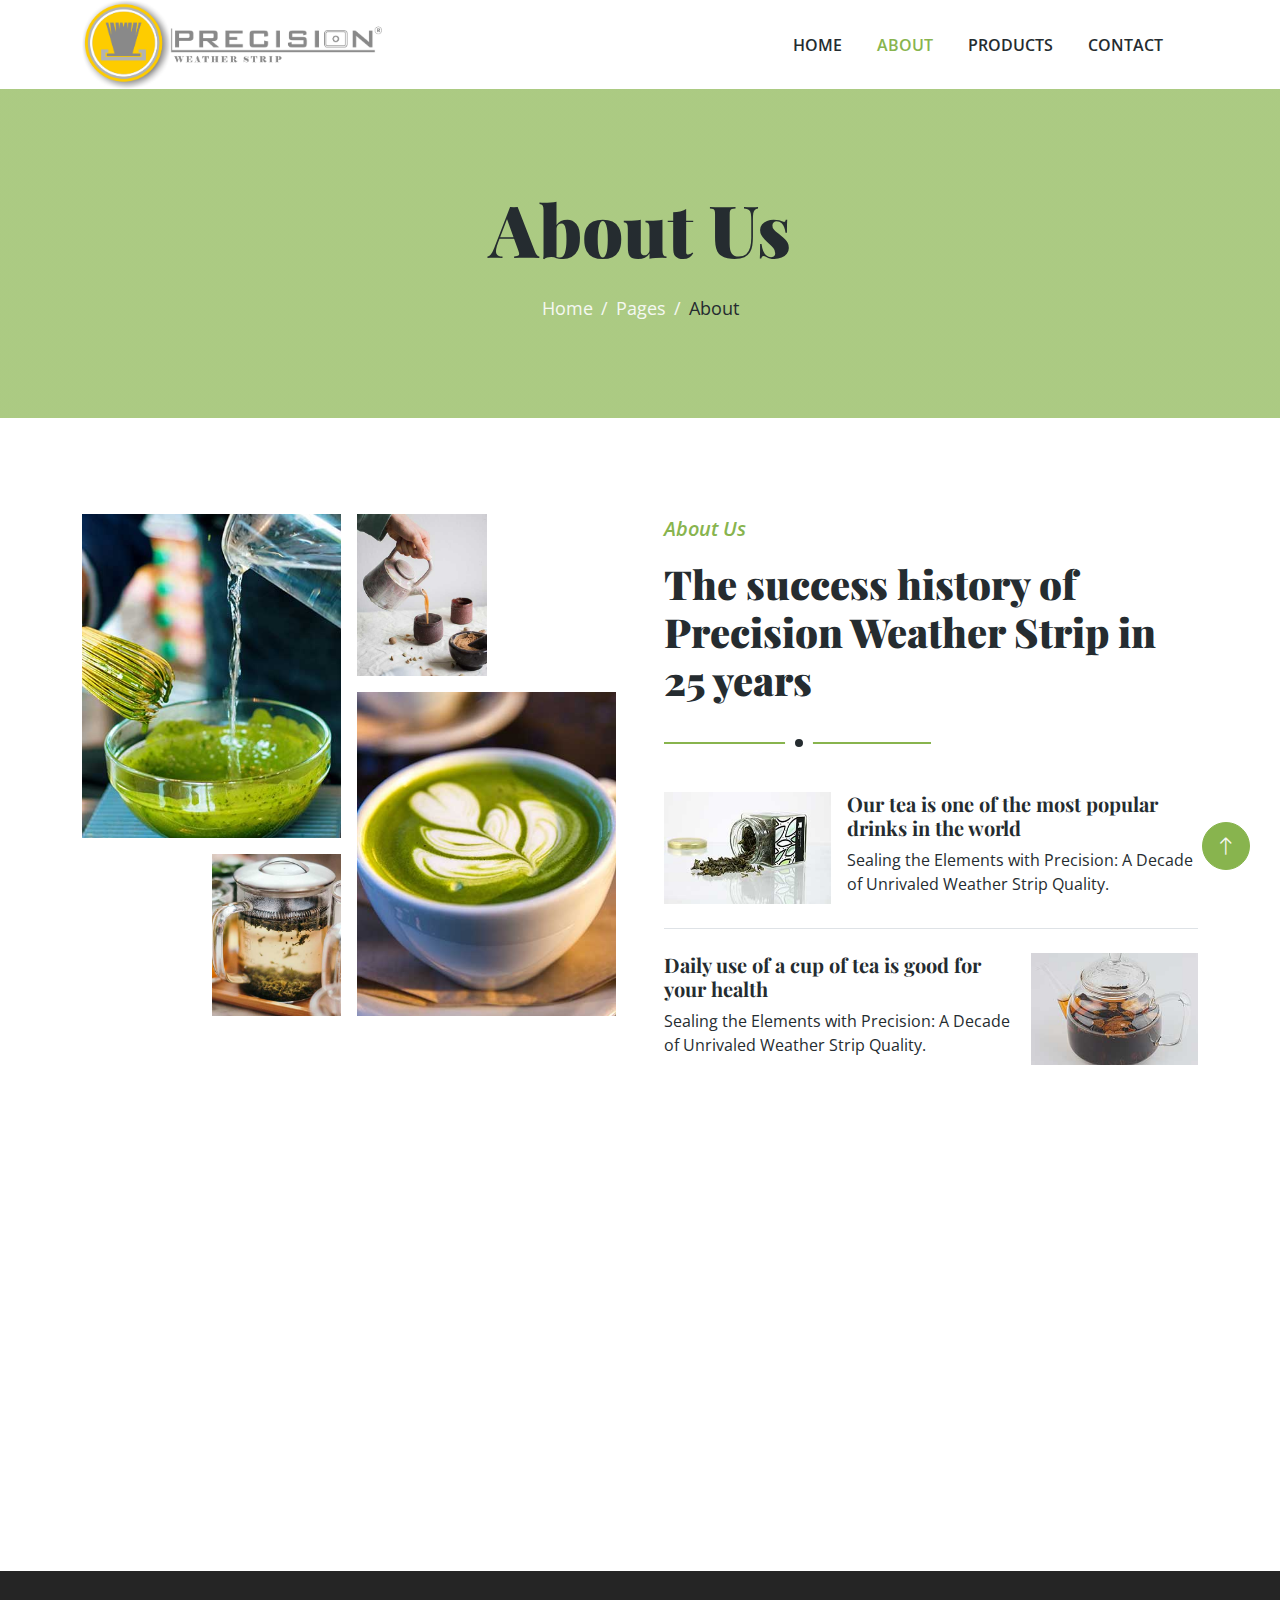
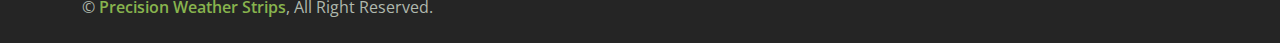
==== about.html @ f2ac81c7 "changes" ====
<!DOCTYPE html>
<html lang="en">

<head>
    <meta charset="utf-8">
    <title>Precision Weather Strip - Tea Shop Website Template</title>
    <meta content="width=device-width, initial-scale=1.0" name="viewport">
    <meta content="" name="keywords">
    <meta content="" name="description">

    <!-- Favicon -->
    <link href="img/favicon.ico" rel="icon">

    <!-- Google Web Fonts -->
    <link rel="preconnect" href="https://fonts.googleapis.com">
    <link rel="preconnect" href="https://fonts.gstatic.com" crossorigin>
    <link href="https://fonts.googleapis.com/css2?family=Open+Sans:wght@400;600&family=Playfair+Display:wght@700;900&display=swap" rel="stylesheet">

    <!-- Icon Font Stylesheet -->
    <link href="https://cdnjs.cloudflare.com/ajax/libs/font-awesome/5.10.0/css/all.min.css" rel="stylesheet">
    <link href="https://cdn.jsdelivr.net/npm/bootstrap-icons@1.4.1/font/bootstrap-icons.css" rel="stylesheet">

    <!-- Libraries Stylesheet -->
    <link href="lib/animate/animate.min.css" rel="stylesheet">
    <link href="lib/owlcarousel/assets/owl.carousel.min.css" rel="stylesheet">

    <!-- Customized Bootstrap Stylesheet -->
    <link href="css/bootstrap.min.css" rel="stylesheet">

    <!-- Template Stylesheet -->
    <link href="css/style.css" rel="stylesheet">
</head>

<body>
    <!-- Spinner Start -->
    <div id="spinner" class="show bg-white position-fixed translate-middle w-100 vh-100 top-50 start-50 d-flex align-items-center justify-content-center">
        <div class="spinner-border text-primary" role="status" style="width: 3rem; height: 3rem;"></div>
    </div>
    <!-- Spinner End -->

    
    <!-- Navbar Start -->
    <div class="container-fluid bg-white sticky-top">
        <div class="container">
            <nav class="navbar navbar-expand-lg bg-white navbar-light py-2 py-lg-0">
                <!-- <a href="index.html" class="navbar-brand"> -->
                    <img id="logo" class="m-0" src="img/logo.png" alt="Logo">
                <!-- </a> -->
                <button type="button" class="navbar-toggler ms-auto me-0" data-bs-toggle="collapse" data-bs-target="#navbarCollapse">
                    <span class="navbar-toggler-icon"></span>
                </button>
                <div class="collapse navbar-collapse" id="navbarCollapse">
                    <div class="navbar-nav ms-auto">
                        <a href="index.html" class="nav-item nav-link">Home</a>
                        <a href="about.html" class="nav-item nav-link active">About</a>
                        <a href="product.html" class="nav-item nav-link">Products</a>
                          <!-- <a href="store.html" class="nav-item nav-link">Store</a>
                        <div class="nav-item dropdown">
                            <a href="#" class="nav-link dropdown-toggle" data-bs-toggle="dropdown">Pages</a>
                            <div class="dropdown-menu bg-light rounded-0 m-0">
                                <a href="feature.html" class="dropdown-item">Features</a>
                                <a href="blog.html" class="dropdown-item">Blog Article</a>
                                <a href="testimonial.html" class="dropdown-item">Testimonial</a>
                                <a href="404.html" class="dropdown-item">404 Page</a>
                            </div>
                        </div> -->
                        <a href="contact.html" class="nav-item nav-link">Contact</a>
                    </div>
                    
                </div>
            </nav>
        </div>
    </div>
    <!-- Navbar End -->


    <!-- Page Header Start -->
    <div class="container-fluid page-header py-5 mb-5 wow fadeIn" data-wow-delay="0.1s">
        <div class="container text-center py-5">
            <h1 class="display-2 text-dark mb-4 animated slideInDown">About Us</h1>
            <nav aria-label="breadcrumb animated slideInDown">
                <ol class="breadcrumb justify-content-center mb-0">
                    <li class="breadcrumb-item"><a href="#">Home</a></li>
                    <li class="breadcrumb-item"><a href="#">Pages</a></li>
                    <li class="breadcrumb-item text-dark" aria-current="page">About</li>
                </ol>
            </nav>
        </div>
    </div>
    <!-- Page Header End -->


    <!-- About Start -->
    <div class="container-xxl py-5">
        <div class="container">
            <div class="row g-5">
                <div class="col-lg-6">
                    <div class="row g-3">
                        <div class="col-6 text-end">
                            <img class="img-fluid bg-white w-100 mb-3 wow fadeIn" data-wow-delay="0.1s" src="img/about-1.jpg" alt="">
                            <img class="img-fluid bg-white w-50 wow fadeIn" data-wow-delay="0.2s" src="img/about-3.jpg" alt="">
                        </div>
                        <div class="col-6">
                            <img class="img-fluid bg-white w-50 mb-3 wow fadeIn" data-wow-delay="0.3s" src="img/about-4.jpg" alt="">
                            <img class="img-fluid bg-white w-100 wow fadeIn" data-wow-delay="0.4s" src="img/about-2.jpg" alt="">
                        </div>
                    </div>
                </div>
                <div class="col-lg-6 wow fadeIn" data-wow-delay="0.5s">
                    <div class="section-title">
                        <p class="fs-5 fw-medium fst-italic text-primary">About Us</p>
                        <h1 class="display-6">The success history of Precision Weather Strip in 25 years</h1>
                    </div>
                    <div class="row g-3 mb-4">
                        <div class="col-sm-4">
                            <img class="img-fluid bg-white w-100" src="img/about-5.jpg" alt="">
                        </div>
                        <div class="col-sm-8">
                            <h5>Our tea is one of the most popular drinks in the world</h5>
                            <p class="mb-0">Sealing the Elements with Precision: A Decade of Unrivaled Weather Strip Quality.</p>
                        </div>
                    </div>
                    <div class="border-top mb-4"></div>
                    <div class="row g-3">
                        <div class="col-sm-8">
                            <h5>Daily use of a cup of tea is good for your health</h5>
                            <p class="mb-0">Sealing the Elements with Precision: A Decade of Unrivaled Weather Strip Quality.</p>
                        </div>
                        <div class="col-sm-4">
                            <img class="img-fluid bg-white w-100" src="img/about-6.jpg" alt="">
                        </div>
                    </div>
                </div>
            </div>
        </div>
    </div>
    <!-- About End -->


    <!-- Footer Start -->
    <div class="container-fluid bg-dark footer mt-5 py-5 wow fadeIn" data-wow-delay="0.1s">
        <div class="container py-5">
            <div class="row g-5">
                <div class="col-lg-5 col-md-6">
                    <h4 class="text-primary mb-4">Our Office</h4>
                    <p class="mb-2"><i class="fa fa-map-marker-alt text-primary me-3"></i>123 Street, New York, USA</p>
                    <p class="mb-2"><i class="fa fa-phone-alt text-primary me-3"></i>+012 345 67890</p>
                    <p class="mb-2"><i class="fa fa-envelope text-primary me-3"></i>precidion_weatherstrip@yahoo.com</p>
                    <div class="d-flex pt-3">
                        <a class="btn btn-square btn-primary rounded-circle me-2" href=""><i class="fab fa-twitter"></i></a>
                        <a class="btn btn-square btn-primary rounded-circle me-2" href=""><i class="fab fa-facebook-f"></i></a>
                        <a class="btn btn-square btn-primary rounded-circle me-2" href=""><i class="fab fa-youtube"></i></a>
                        <a class="btn btn-square btn-primary rounded-circle me-2" href=""><i class="fab fa-linkedin-in"></i></a>
                    </div>
                </div>
                <div class="col-lg-3 col-md-6">
                    <h4 class="text-primary mb-4">Quick Links</h4>
                    <a class="btn btn-link" href="">About Us</a>
                    <a class="btn btn-link" href="">Contact Us</a>
                    <a class="btn btn-link" href="">Our Services</a>
                    <a class="btn btn-link" href="">Terms & Condition</a>
                    <a class="btn btn-link" href="">Support</a>
                </div>
                <div class="col-lg-4 col-md-6">
                    <h4 class="text-primary mb-4">Business Hours</h4>
                    <p class="mb-1">Monday - Friday</p>
                    <h6 class="text-light">09:00 am - 07:00 pm</h6>
                    <p class="mb-1">Saturday</p>
                    <h6 class="text-light">09:00 am - 12:00 pm</h6>
                    <p class="mb-1">Sunday</p>
                    <h6 class="text-light">Closed</h6>
                </div>
            </div>
        </div>
    </div>
    <!-- Footer End -->


    <!-- Copyright Start -->
    <div class="container-fluid copyright py-4">
        <div class="container">
            <div class="row">
                <div class="col-md-6 text-center text-md-start mb-3 mb-md-0">
                    &copy; <a class="fw-medium" href="#">Precision Weather Strips</a>, All Right Reserved.
                </div>
                
            </div>
        </div>
    </div>
    <!-- Copyright End -->


    <!-- Back to Top -->
    <a href="#" class="btn btn-lg btn-primary btn-lg-square rounded-circle back-to-top"><i class="bi bi-arrow-up"></i></a>


    <!-- JavaScript Libraries -->
    <script src="https://ajax.googleapis.com/ajax/libs/jquery/3.6.1/jquery.min.js"></script>
    <script src="https://cdn.jsdelivr.net/npm/bootstrap@5.0.0/dist/js/bootstrap.bundle.min.js"></script>
    <script src="lib/wow/wow.min.js"></script>
    <script src="lib/easing/easing.min.js"></script>
    <script src="lib/waypoints/waypoints.min.js"></script>
    <script src="lib/owlcarousel/owl.carousel.min.js"></script>

    <!-- Template Javascript -->
    <script src="js/main.js"></script>
</body>

</html>
---- css/style.css ----
/********** Template CSS **********/
:root {
    --primary: #88B44E;
    --secondary: #FB9F38;
    --light: #F5F8F2;
    --dark: #252C30;
}

.back-to-top {
    position: fixed;
    display: none;
    right: 30px;
    bottom: 30px;
    z-index: 99;
}

.fw-medium {
    font-weight: 600;
}

.fw-bold {
    font-weight: 700;
}

.fw-black {
    font-weight: 900;
}


/*** Spinner ***/
#spinner {
    opacity: 0;
    visibility: hidden;
    transition: opacity .5s ease-out, visibility 0s linear .5s;
    z-index: 99999;
}

#spinner.show {
    transition: opacity .5s ease-out, visibility 0s linear 0s;
    visibility: visible;
    opacity: 1;
}


/*** Button ***/
.btn {
    transition: .5s;
    font-weight: 500;
}

.btn-primary,
.btn-outline-primary:hover {
    color: var(--light);
}

.btn-secondary,
.btn-outline-secondary:hover {
    color: var(--dark);
}

.btn-square {
    width: 38px;
    height: 38px;
}

.btn-sm-square {
    width: 32px;
    height: 32px;
}

.btn-lg-square {
    width: 48px;
    height: 48px;
}

.btn-square,
.btn-sm-square,
.btn-lg-square {
    padding: 0;
    display: flex;
    align-items: center;
    justify-content: center;
    font-weight: normal;
}


/*** Navbar ***/
.sticky-top {
    top: -150px;
    transition: .5s;
}

.navbar .navbar-brand {
    position: absolute;
    padding: 0;
    width: 170px;
    height: 135px;
    top: 0;
    left: 0;
}

.navbar .navbar-nav .nav-link {
    margin-right: 35px;
    padding: 25px 0;
    color: var(--dark);
    font-weight: 600;
    text-transform: uppercase;
    outline: none;
}

.navbar .navbar-nav .nav-link:hover,
.navbar .navbar-nav .nav-link.active {
    color: var(--primary);
}

.navbar .dropdown-toggle::after {
    border: none;
    content: "\f107";
    font-family: "Font Awesome 5 Free";
    font-weight: 900;
    vertical-align: middle;
    margin-left: 8px;
}

@media (max-width: 991.98px) {
    .navbar .navbar-brand {
        width: 126px;
        height: 100px;
    }

    .navbar .navbar-nav .nav-link  {
        margin-right: 0;
        padding: 10px 0;
    }

    .navbar .navbar-nav {
        margin-top: 75px;
        border-top: 1px solid #EEEEEE;
    }
}

@media (min-width: 992px) {
    .navbar .nav-item .dropdown-menu {
        display: block;
        border: none;
        margin-top: 0;
        top: 150%;
        opacity: 0;
        visibility: hidden;
        transition: .5s;
    }

    .navbar .nav-item:hover .dropdown-menu {
        top: 100%;
        visibility: visible;
        transition: .5s;
        opacity: 1;
    }
}


/*** Header ***/
.carousel-caption {
    top: 0;
    left: 0;
    right: 0;
    bottom: 0;
    display: flex;
    align-items: center;
    background: rgba(136, 180, 78, .7);
    z-index: 1;
}

.carousel-control-prev,
.carousel-control-next {
    width: 15%;
}

.carousel-control-prev-icon,
.carousel-control-next-icon {
    width: 3.5rem;
    height: 3.5rem;
    border-radius: 3.5rem;
    background-color: var(--dark);
    border: 15px solid var(--dark);
}

@media (max-width: 768px) {
    #header-carousel .carousel-item {
        position: relative;
        min-height: 450px;
    }
    
    #header-carousel .carousel-item img {
        position: absolute;
        width: 100%;
        height: 100%;
        object-fit: cover;
    }
}

.page-header {
    background: linear-gradient(rgba(136, 180, 78, .7), rgba(136, 180, 78, .7)), url(../img/carousel-1.png) center center no-repeat;
    background-size: cover;
}

.page-header .breadcrumb-item+.breadcrumb-item::before {
    color: var(--light);
}

.page-header .breadcrumb-item,
.page-header .breadcrumb-item a {
    font-size: 18px;
    color: var(--light);
}


/*** Section Title ***/
.section-title {
    position: relative;
    margin-bottom: 3rem;
    padding-bottom: 2rem;
}

.section-title::before {
    position: absolute;
    content: "";
    width: 50%;
    height: 2px;
    bottom: 0;
    left: 0;
    background: var(--primary);
}

.section-title::after {
    position: absolute;
    content: "";
    width: 28px;
    height: 28px;
    bottom: -13px;
    left: calc(25% - 13px);
    background: var(--dark);
    border: 10px solid #FFFFFF;
    border-radius: 28px;
}

.section-title.text-center::before {
    left: 25%;
}

.section-title.text-center::after {
    left: calc(50% - 13px);
}


/*** Products ***/
.product {
    background: linear-gradient(rgba(136, 180, 78, .1), rgba(136, 180, 78, .1)), url(../img/product-bg.png) left bottom no-repeat;
    background-size: auto;
}

.product-carousel .owl-nav {
    display: flex;
    justify-content: center;
    margin-top: 30px;
}

.product-carousel .owl-nav .owl-prev,
.product-carousel .owl-nav .owl-next {
    margin: 0 10px;
    width: 55px;
    height: 55px;
    display: flex;
    align-items: center;
    justify-content: center;
    color: #FFFFFF;
    background: var(--primary);
    border-radius: 55px;
    box-shadow: 0 0 45px rgba(0, 0, 0, .15);
    font-size: 25px;
    transition: .5s;
}

.product-carousel .owl-nav .owl-prev:hover,
.product-carousel .owl-nav .owl-next:hover {
    background: #FFFFFF;
    color: var(--primary);
}


/*** About ***/
.video {
    background: linear-gradient(rgba(136, 180, 78, .85), rgba(136, 180, 78, .85)), url(../img/video-bg.jpg) center center no-repeat;
    background-size: cover;
}

.btn-play {
    position: relative;
    display: block;
    box-sizing: content-box;
    width: 65px;
    height: 75px;
    border-radius: 100%;
    border: none;
    outline: none !important;
    padding: 28px 30px 30px 38px;
    background: #FFFFFF;
}

.btn-play:before {
    content: "";
    position: absolute;
    z-index: 0;
    left: 50%;
    top: 50%;
    transform: translateX(-50%) translateY(-50%);
    display: block;
    width: 120px;
    height: 120px;
    background: #FFFFFF;
    border-radius: 100%;
    animation: pulse-border 1500ms ease-out infinite;
}

.btn-play:after {
    content: "";
    position: absolute;
    z-index: 1;
    left: 50%;
    top: 50%;
    transform: translateX(-50%) translateY(-50%);
    display: block;
    width: 120px;
    height: 120px;
    background: #FFFFFF;
    border-radius: 100%;
    transition: all 200ms;
}

.btn-play span {
    display: block;
    position: relative;
    z-index: 3;
    width: 0;
    height: 0;
    left: 13px;
    border-left: 40px solid var(--primary);
    border-top: 28px solid transparent;
    border-bottom: 28px solid transparent;
}

@keyframes pulse-border {
    0% {
        transform: translateX(-50%) translateY(-50%) translateZ(0) scale(1);
        opacity: 1;
    }

    100% {
        transform: translateX(-50%) translateY(-50%) translateZ(0) scale(2);
        opacity: 0;
    }
}

.modal-video .modal-dialog {
    position: relative;
    max-width: 800px;
    margin: 60px auto 0 auto;
}

.modal-video .modal-body {
    position: relative;
    padding: 0px;
}

.modal-video .close {
    position: absolute;
    width: 30px;
    height: 30px;
    right: 0px;
    top: -30px;
    z-index: 999;
    font-size: 30px;
    font-weight: normal;
    color: #FFFFFF;
    background: #000000;
    opacity: 1;
}


/*** Store ***/
.store-item .store-overlay {
    position: absolute;
    top: 0;
    left: 0;
    width: 100%;
    height: 100%;
    display: flex;
    flex-direction: column;
    align-items: center;
    justify-content: center;
    background: rgba(138, 180, 78, .3);
    opacity: 0;
    transition: .5s;
}

.store-item:hover .store-overlay {
    opacity: 1;
}


/*** Contact ***/
.contact .btn-square {
    width: 100px;
    height: 100px;
    border: 20px solid var(--light);
    background: var(--primary);
    border-radius: 50px;
}


/*** Testimonial ***/
.testimonial {
    background: linear-gradient(rgba(136, 180, 78, .85), rgba(136, 180, 78, .85)), url(../img/testimonial-bg.jpg) center center no-repeat;
    background-size: cover;
}

.testimonial-item {
    margin: 0 auto;
    max-width: 600px;
    text-align: center;
    background: #FFFFFF;
    border: 30px solid var(--primary);
}

.testimonial-item img {
    width: 60px !important;
    height: 60px !important;
    border-radius: 60px;
}

.testimonial-carousel .owl-dots {
    margin-top: 35px;
    display: flex;
    align-items: flex-end;
    justify-content: center;
}

.testimonial-carousel .owl-dot {
    position: relative;
    display: inline-block;
    margin: 0 5px;
    width: 15px;
    height: 15px;
    background: var(--primary);
    border-radius: 15px;
    transition: .5s;
}

.testimonial-carousel .owl-dot.active {
    width: 30px;
    background: var(--dark);
}


/*** Footer ***/
.footer {
    color: #B0B9AE;
}

.footer .btn.btn-link {
    display: block;
    margin-bottom: 5px;
    padding: 0;
    text-align: left;
    color: #B0B9AE;
    font-weight: normal;
    text-transform: capitalize;
    transition: .3s;
}

.footer .btn.btn-link::before {
    position: relative;
    content: "\f105";
    font-family: "Font Awesome 5 Free";
    font-weight: 900;
    color: var(--primary);
    margin-right: 10px;
}

.footer .btn.btn-link:hover {
    color: var(--light);
    letter-spacing: 1px;
    box-shadow: none;
}

.copyright {
    color: #B0B9AE;
}

.copyright {
    background: #252525;
}

.copyright a:hover {
    color: #FFFFFF !important;
}

/* Style for the navbar */
.navbar-brand {
    text-decoration: none;
    color: #333; /* Change this to your desired text color */
    font-weight: bold;
    font-size: 10px; /* Adjust the font size as needed */
    display: flex;
    align-items: center;
}

/* Style for the logo */


/* logo */

/* Style for the navbar */
.navbar-brand {
    text-decoration: none;
    color: #333; /* Change this to your desired text color */
    font-weight: bold;
    font-size: 24px; /* Adjust the font size as needed */
    display: flex;
    align-items: center;
  }
  
  /* Style for the logo */
  #logo {
    max-width:300px; /* Adjust the logo's maximum width as needed */
    margin-left: 10px; /* Adjust the spacing between the text and logo */
  }
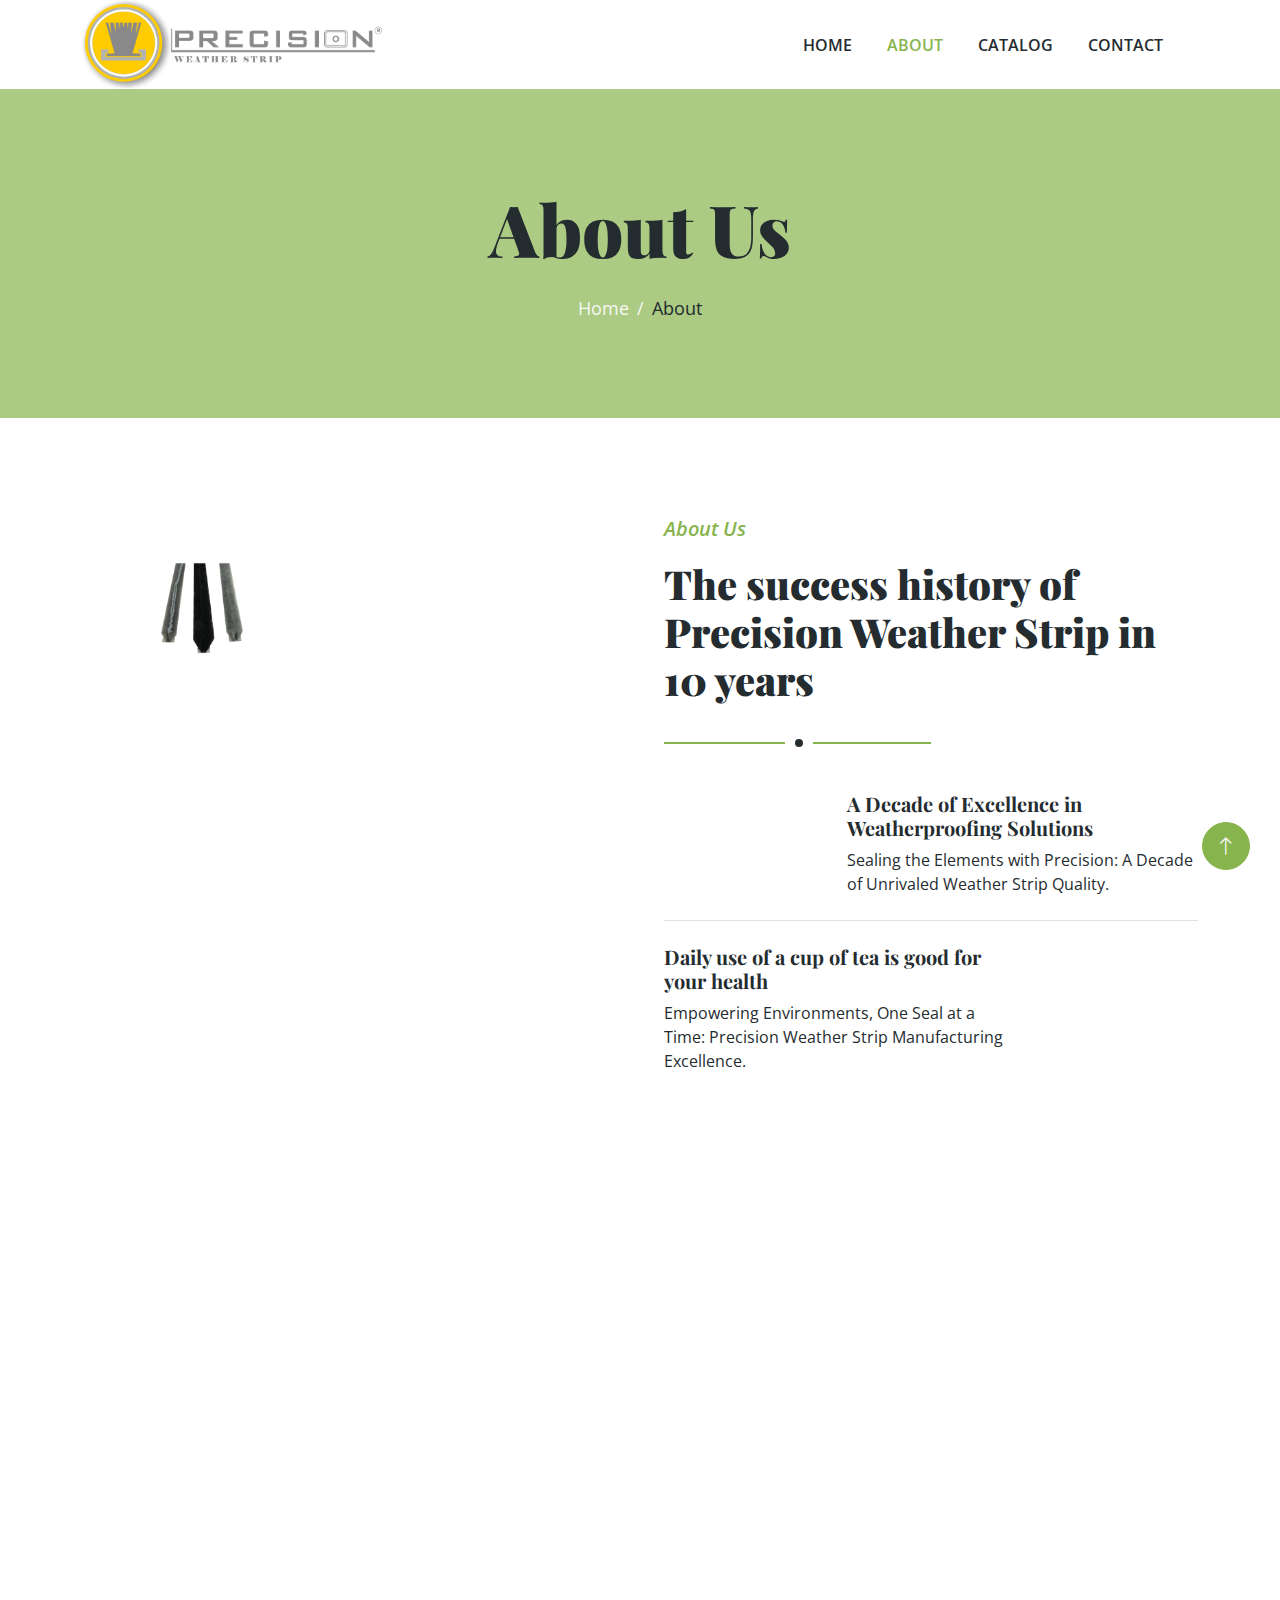
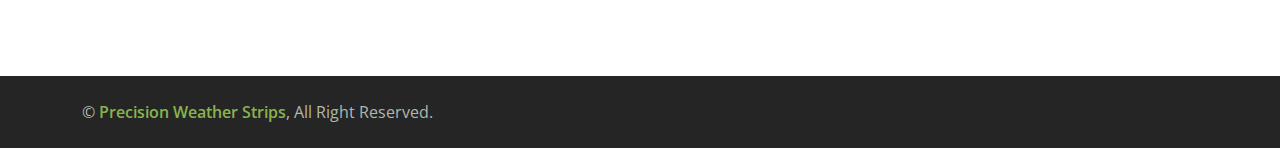
==== commit 894639ce: "Updated Code" ====
--- a/about.html
+++ b/about.html
@@ -53,7 +53,7 @@
                     <div class="navbar-nav ms-auto">
                         <a href="index.html" class="nav-item nav-link">Home</a>
                         <a href="about.html" class="nav-item nav-link active">About</a>
-                        <a href="product.html" class="nav-item nav-link">Products</a>
+                        <a href="product.html" class="nav-item nav-link">Catalog</a>
                           <!-- <a href="store.html" class="nav-item nav-link">Store</a>
                         <div class="nav-item dropdown">
                             <a href="#" class="nav-link dropdown-toggle" data-bs-toggle="dropdown">Pages</a>
@@ -80,8 +80,7 @@
             <h1 class="display-2 text-dark mb-4 animated slideInDown">About Us</h1>
             <nav aria-label="breadcrumb animated slideInDown">
                 <ol class="breadcrumb justify-content-center mb-0">
-                    <li class="breadcrumb-item"><a href="#">Home</a></li>
-                    <li class="breadcrumb-item"><a href="#">Pages</a></li>
+                    <li class="breadcrumb-item"><a href="index.html">Home</a></li>
                     <li class="breadcrumb-item text-dark" aria-current="page">About</li>
                 </ol>
             </nav>
@@ -91,7 +90,7 @@
 
 
     <!-- About Start -->
-    <div class="container-xxl py-5">
+    <!-- <div class="container-xxl py-5">
         <div class="container">
             <div class="row g-5">
                 <div class="col-lg-6">
@@ -128,6 +127,49 @@
                         </div>
                         <div class="col-sm-4">
                             <img class="img-fluid bg-white w-100" src="img/about-6.jpg" alt="">
+                        </div>
+                    </div>
+                </div>
+            </div>
+        </div>
+    </div> -->
+    <div class="container-xxl py-5">
+        <div class="container">
+            <div class="row g-5">
+                <div class="col-lg-6">
+                    <div class="row g-3">
+                        <div class="col-6 text-end">
+                            <img class="img-fluid bg-white w-100 mb-3 wow fadeIn" data-wow-delay="0.1s" src="img/Product/p4.png"" alt="">
+                            <img class="img-fluid bg-white w-50 wow fadeIn" data-wow-delay="0.2s" src="img/Product/p9.png" alt="">
+                        </div>
+                        <div class="col-6">
+                            <img class="img-fluid bg-white w-50 mb-3 wow fadeIn" data-wow-delay="0.3s" src="img/Product/p6.png" alt="">
+                            <img class="img-fluid bg-white w-100 wow fadeIn" data-wow-delay="0.4s" src="img/Product/p3.png" alt="">
+                        </div>
+                    </div>
+                </div>
+                <div class="col-lg-6 wow fadeIn" data-wow-delay="0.5s">
+                    <div class="section-title">
+                        <p class="fs-5 fw-medium fst-italic text-primary">About Us</p>
+                        <h1 class="display-6">The success history of Precision Weather Strip in 10 years</h1>
+                    </div>
+                    <div class="row g-3 mb-4">
+                        <div class="col-sm-4">
+                            <img class="img-fluid bg-white w-100" src="img/Product/p2.png" alt="">
+                        </div>
+                        <div class="col-sm-8">
+                            <h5>A Decade of Excellence in Weatherproofing Solutions</h5>
+                            <p class="mb-0">Sealing the Elements with Precision: A Decade of Unrivaled Weather Strip Quality.</p>
+                        </div>
+                    </div>
+                    <div class="border-top mb-4"></div>
+                    <div class="row g-3">
+                        <div class="col-sm-8">
+                            <h5>Daily use of a cup of tea is good for your health</h5>
+                            <p class="mb-0">Empowering Environments, One Seal at a Time: Precision Weather Strip Manufacturing Excellence.</p>
+                        </div>
+                        <div class="col-sm-4">
+                            <img class="img-fluid bg-white w-100" src="img/Product/p3.png" alt="">
                         </div>
                     </div>
                 </div>
@@ -143,8 +185,10 @@
             <div class="row g-5">
                 <div class="col-lg-5 col-md-6">
                     <h4 class="text-primary mb-4">Our Office</h4>
-                    <p class="mb-2"><i class="fa fa-map-marker-alt text-primary me-3"></i>123 Street, New York, USA</p>
-                    <p class="mb-2"><i class="fa fa-phone-alt text-primary me-3"></i>+012 345 67890</p>
+                    <p class="mb-2"><i class="fa fa-map-marker-alt text-primary me-3"></i>11-13, Laxminarayan Compound, Kabirwadi, Nr. Vishwakarma Glass, Opp. Umiyadham Temple,A.K Road, Surat - 395008, Gujarat, India.</p>
+                    <p class="mb-2"><i class="fa fa-phone-alt text-primary me-3"></i>+91 8000077955</p>
+                    <p class="mb-2"><i class="fa fa-phone-alt text-primary me-3"></i>+91 9898377955</p>
+                    <p class="mb-2"><i class="fa fa-phone-alt text-primary me-3"></i>+91 9510294013</p>
                     <p class="mb-2"><i class="fa fa-envelope text-primary me-3"></i>precidion_weatherstrip@yahoo.com</p>
                     <div class="d-flex pt-3">
                         <a class="btn btn-square btn-primary rounded-circle me-2" href=""><i class="fab fa-twitter"></i></a>
@@ -157,9 +201,9 @@
                     <h4 class="text-primary mb-4">Quick Links</h4>
                     <a class="btn btn-link" href="">About Us</a>
                     <a class="btn btn-link" href="">Contact Us</a>
-                    <a class="btn btn-link" href="">Our Services</a>
+                    <!-- <a class="btn btn-link" href="">Our Services</a>
                     <a class="btn btn-link" href="">Terms & Condition</a>
-                    <a class="btn btn-link" href="">Support</a>
+                    <a class="btn btn-link" href="">Support</a> -->
                 </div>
                 <div class="col-lg-4 col-md-6">
                     <h4 class="text-primary mb-4">Business Hours</h4>
@@ -170,6 +214,7 @@
                     <p class="mb-1">Sunday</p>
                     <h6 class="text-light">Closed</h6>
                 </div>
+                
             </div>
         </div>
     </div>
--- a/css/style.css
+++ b/css/style.css
@@ -167,7 +167,8 @@
     bottom: 0;
     display: flex;
     align-items: center;
-    background: rgba(136, 180, 78, .7);
+    /* background: rgba(136, 180, 78, .7); */
+    background: rgb(218 221 213 / 70%);
     z-index: 1;
 }
 
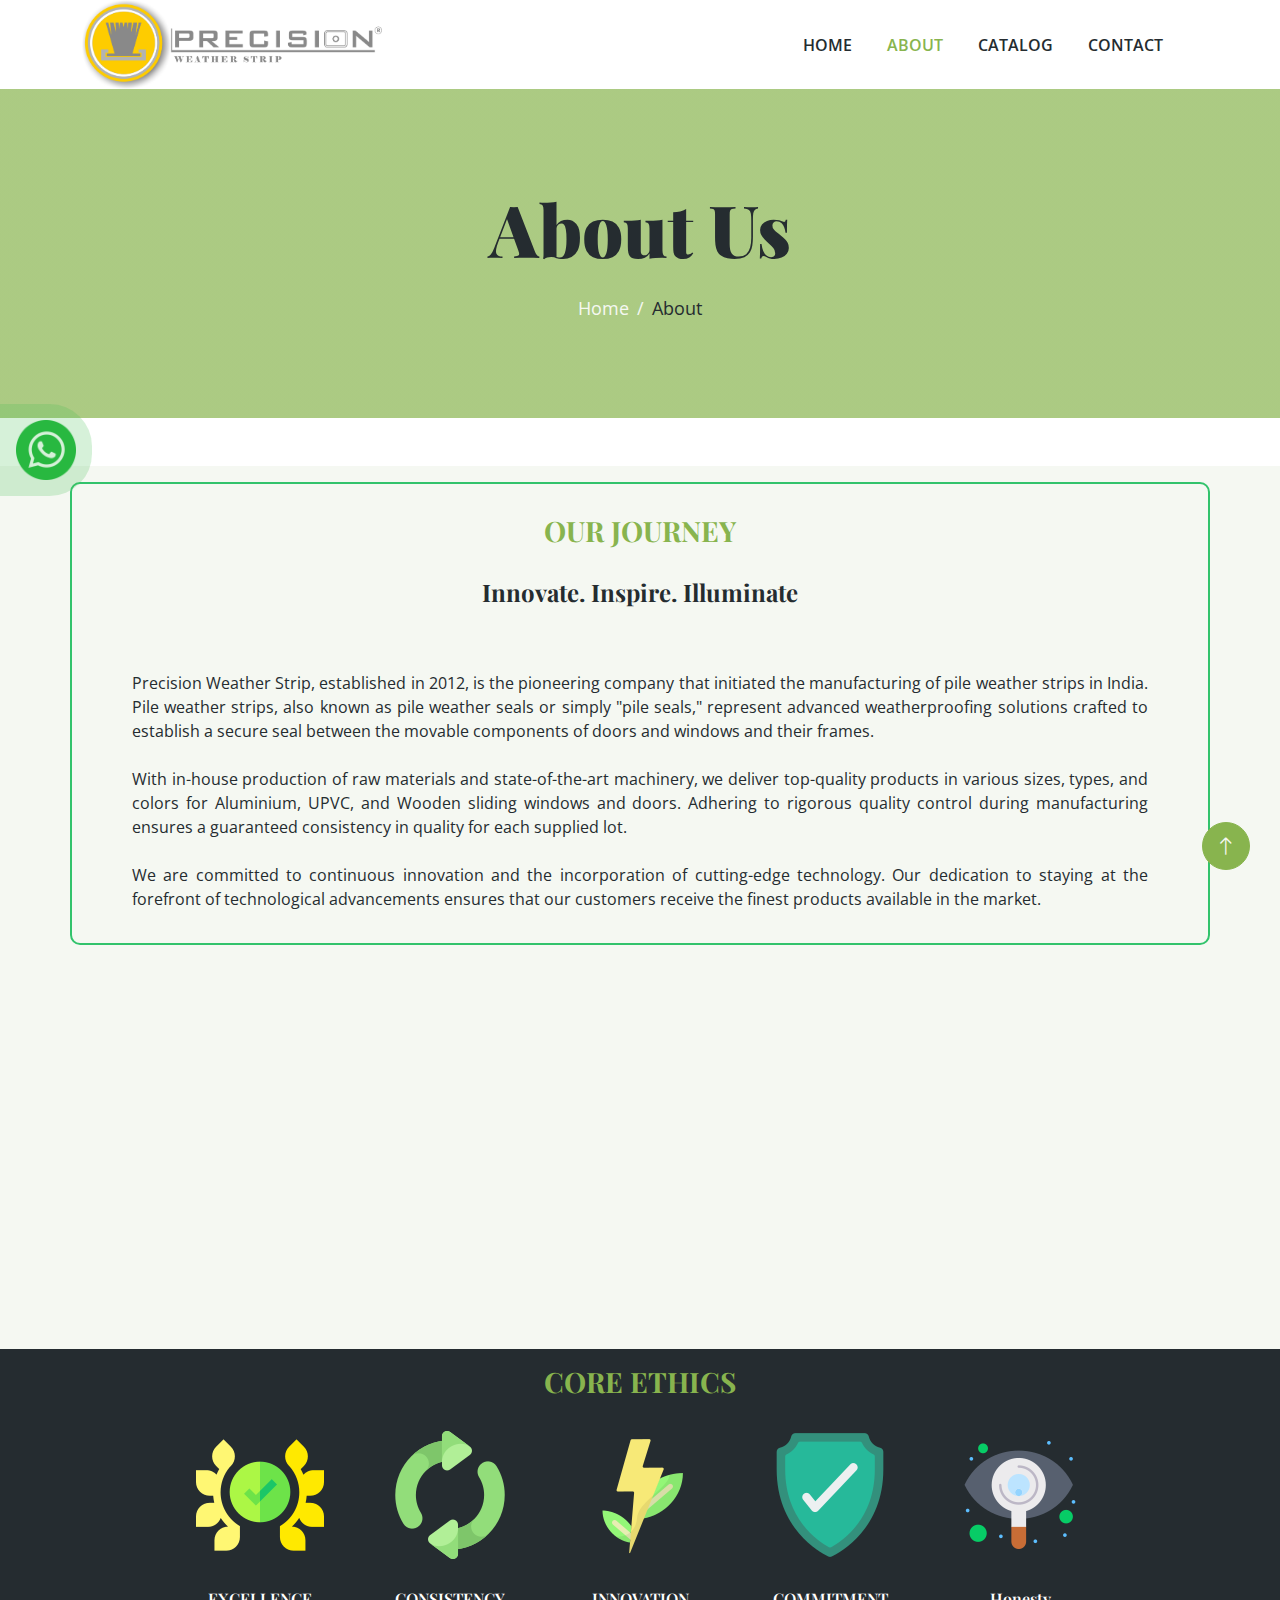
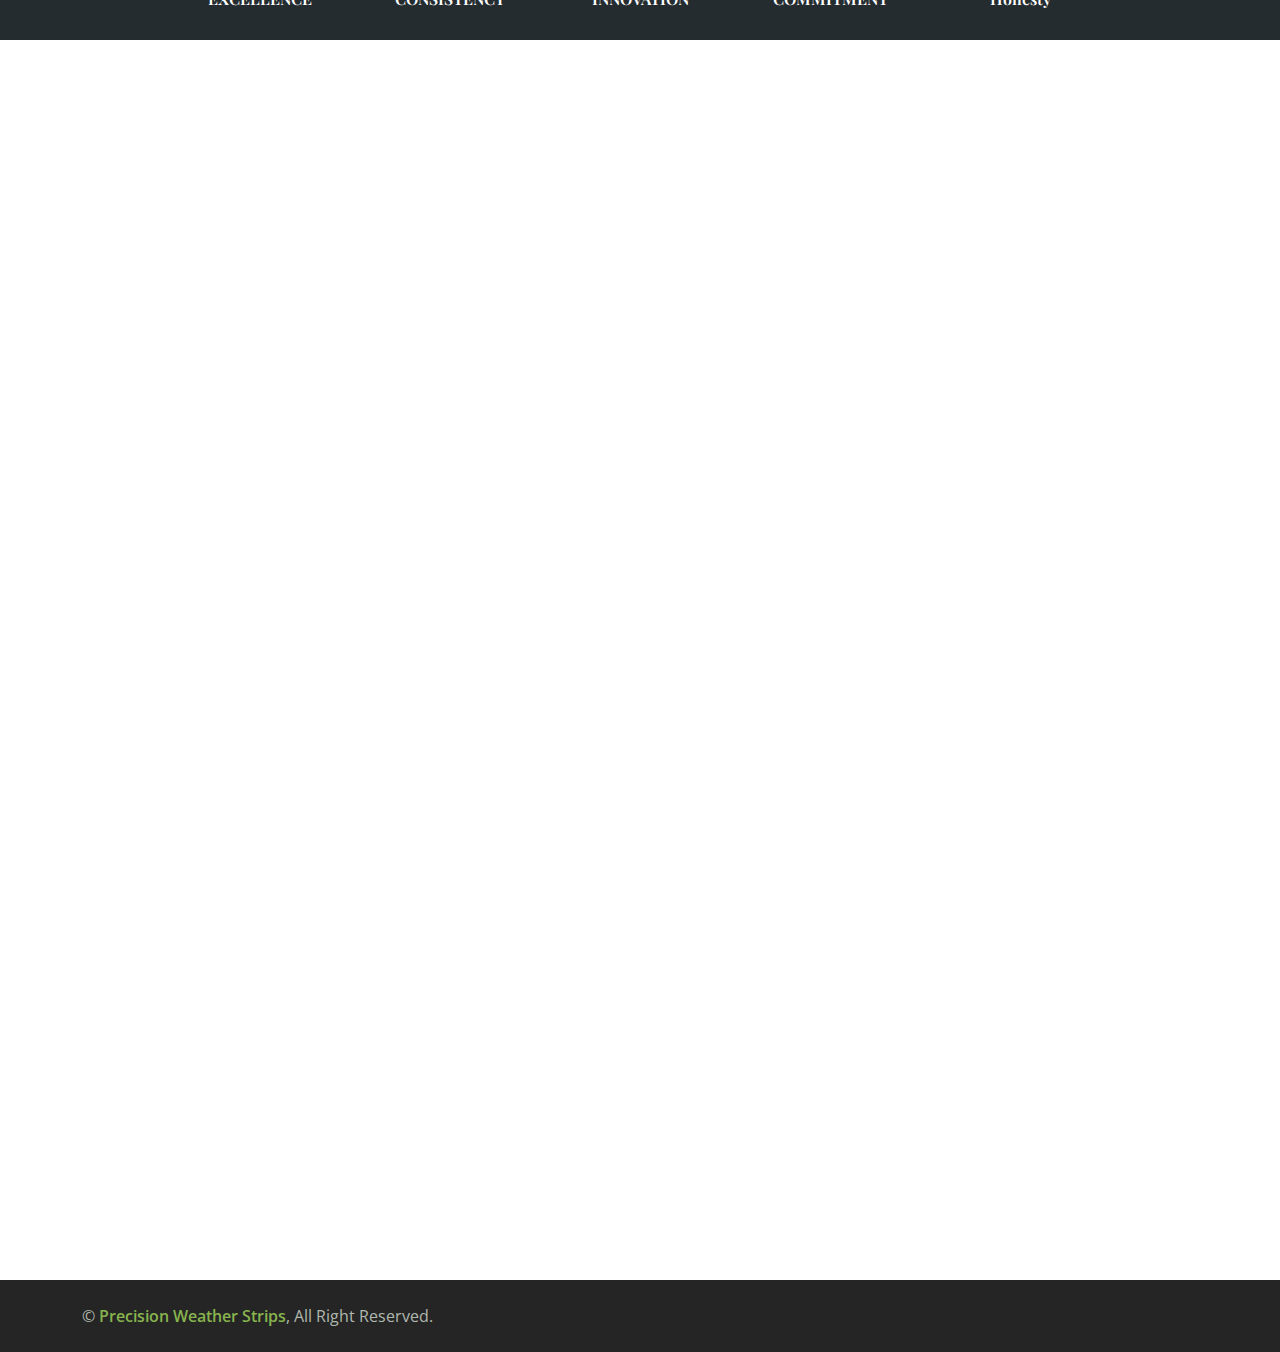
==== commit 83108bb8: "done all changes" ====
--- a/about.html
+++ b/about.html
@@ -9,7 +9,7 @@
     <meta content="" name="description">
 
     <!-- Favicon -->
-    <link href="img/favicon.ico" rel="icon">
+    <link href="img/favicon.png" rel="icon">
 
     <!-- Google Web Fonts -->
     <link rel="preconnect" href="https://fonts.googleapis.com">
@@ -34,7 +34,9 @@
 <body>
     <!-- Spinner Start -->
     <div id="spinner" class="show bg-white position-fixed translate-middle w-100 vh-100 top-50 start-50 d-flex align-items-center justify-content-center">
-        <div class="spinner-border text-primary" role="status" style="width: 3rem; height: 3rem;"></div>
+        <div class="loader-container">
+            <img src="img/favicon.png" alt="Logo" class="loader-logo">
+        </div>
     </div>
     <!-- Spinner End -->
 
@@ -88,7 +90,100 @@
     </div>
     <!-- Page Header End -->
 
-
+    <section class="solutions px-3 py-3 bg-light">
+        <div class="container" style=" border: 2px solid #32C36C !important; border-radius: 10px; ">
+            <div class="row">                        
+                <div class="col-xl-12">
+                    <!-- <div class="about-img1 mt-4 mb-4">
+                        <img data-src="img/img-1.jpg" class="img-fluid border-radius aos-init aos-animate lazyloaded" alt="About Us" data-aos="fade-up" data-aos-duration="1200" src="img/img-1.jpg">
+                    </div> -->
+                    <div class="text-center mx-auto mb-5 wow fadeInUp" data-wow-delay="0.1s" style="max-width: 600px; visibility: visible; animation-delay: 0.1s; animation-name: fadeInUp;">
+                        <h3 class="text-primary">OUR JOURNEY</h3>
+                        <h4 class="mb-4">Innovate. Inspire. Illuminate</h4>
+                    </div>
+                </div>
+                <div class="col-xl-12">
+                    <div class="content">
+                        <p class="text-dark py-3 px-5 animated slideInLeft" style="text-align: justify !important;">Precision Weather Strip, established in 2012, is the pioneering company that initiated the manufacturing of pile weather strips in India. Pile weather strips, also known as pile weather seals or simply "pile seals," represent advanced weatherproofing solutions crafted to establish a secure seal between the movable components of doors and windows and their frames.
+                        <br><br>With in-house production of raw materials and state-of-the-art machinery, we deliver top-quality products in various sizes, types, and colors for Aluminium, UPVC, and Wooden sliding windows and doors. Adhering to rigorous quality control during manufacturing ensures a guaranteed consistency in quality for each supplied lot.
+                        <br><br>We are committed to continuous innovation and the incorporation of cutting-edge technology. Our dedication to staying at the forefront of technological advancements ensures that our customers receive the finest products available in the market.
+                        </p> 
+                        <!-- <p class="btn btn-primary  py-3 px-5 animated slideInRight">At Giotech Solar, we take great pride in our exceptional line of solar modules, meticulously tested in our state-of-the-art PV Module Test Lab. Renowned for their exceptional performance and remarkable returns, our modules are engineered in India using cutting-edge European technology.</p>
+                        <p class="btn btn-primary  py-3 px-5 animated slideInLeft">As a premier manufacturer of solar EVA films, Giotech Solar possesses the capability to produce a substantial quantity of superior Ethylene Vinyl Acetate (EVA) films. With a manufacturing capacity of up to 1 GW, we ensure the production of pliable and flexible EVA films that cater to the diverse needs of the industry.</p>
+                        <p class="btn btn-primary  py-3 px-5 animated slideInRight">Furthermore, Giotech Solar offers end-to-end Engineering, Procurement, and Construction (EPC) services for solar installation projects. Supported by our dedicated in-house EPC team, equipped with extensive expertise, we ensure the seamless execution of solar energy projects. Our comprehensive range of solutions includes Ground Mounted Solar, Rooftop Solar, and Floating Solar, tailored to meet the unique requirements of our customers.</p>
+                        <p class="btn btn-primary  py-3 px-5 animated slideInLeft">We foster a culture of innovation and embrace novel ideas throughout our organization, recognizing their crucial role in maintaining a consistent growth trajectory. With cutting-edge Manufacturing Execution Systems (MES) and robust Quality Control Systems, we continuously seek ways to enhance our operations and explore emerging technologies to harness the full potential of solar energy.</p>
+                        <p class="btn btn-primary  py-3 px-5 animated slideInRight">As Giotech Solar leads the charge in the solar industry, we remain steadfast in our commitment to delivering exceptional products, nurturing an innovative spirit, and contributing to a sustainable future. Firmly believing in the transformative power of solar energy, we leverage our expertise and unwavering dedication to drive the global transition towards clean and renewable energy sources.</p> -->
+                    </div>
+                </div>
+            </div>
+        </div>
+    </section>
+
+    <div class="container-xxl  pt-2 pb-3 bg-light">
+        <div class="container">
+            <div class="row g-4">
+                <div class="col-md-6 col-lg-6 wow fadeInUp" data-wow-delay="0.1s" style="visibility: visible; animation-delay: 0.1s; animation-name: fadeInUp;">
+                    <div class="text-center mx-auto mb-5 wow fadeInUp" data-wow-delay="0.1s" style="max-width: 600px; visibility: visible; animation-delay: 0.1s; animation-name: fadeInUp;">
+                        <h3 class="text-primary">OUR MISSION</h3>
+                        <h4 class="mb-4">Innovation Reliability Expertise</h4>
+                    </div>
+                    <p class="btn btn-primary  py-3 px-5 animated slideInLeft">Our mission is to provide architects, builders, and homeowners with cutting-edge solutions that address the challenges of weatherproofing, establishing ourselves as a reliable and innovative partner in the construction industry. We are dedicated to surpassing expectations with unparalleled expertise and exceptional service.</p>
+                </div>
+                <div class="col-md-6 col-lg-6 wow fadeInUp" data-wow-delay="0.3s" style="visibility: visible; animation-delay: 0.3s; animation-name: fadeInUp;">
+                    <div class="text-center mx-auto mb-5 wow fadeInUp" data-wow-delay="0.1s" style="max-width: 600px; visibility: visible; animation-delay: 0.1s; animation-name: fadeInUp;">
+                        <h3 class="text-primary">OUR VISION</h3>
+                        <h4 class="mb-4">Efficiency Comfort Sustainability</h4>
+                    </div>
+                <p class="btn btn-primary  py-3 px-5 animated slideInLeft">Our vision is to create a world where buildings are more energy-efficient, comfortable and sustainable. We are commited to making this vision a reality by providing top-quality pile weather strips that excel in sealing gaps, preventing drafts and enhancing the overall perfomance of doors and windows.</p>
+                <!-- <a class="small fw-medium" href="project.html">Read More<i class="fa fa-arrow-right ms-2"></i></a> -->
+                </div>
+            </div>
+        </div>
+    </div>
+
+    <!-- our values Start -->
+    <section class="bg-dark value pt-3 pb-3">
+        <div class="container ">
+            <div class="row">
+                <div class="col-xl-12">
+                    <div class="section-header text-center"><h2 class="text-primary">CORE ETHICS</h2></div>
+                </div>
+            </div>
+            <div class="row justify-content-center mt-2">
+                <div class="col-xl-2 col-sm-6 col-md-4 col-lg-2">
+                    <div class="inner-box">
+                        <aside><img data-src="img/v1.png" alt="Icons" class="img-fluid ls-is-cached lazyloaded" src="img/Value/v1.png"></aside>
+                        <h3 class="text-white">EXCELLENCE</h3>
+                    </div>
+                </div>
+                <div class="col-xl-2 col-sm-6 col-md-4 col-lg-2">
+                    <div class="inner-box">
+                        <aside><img data-src="img/v2.png" alt="Icons" class="img-fluid ls-is-cached lazyloaded" src="img/Value/v2.png"></aside>
+                        <h3 class="text-white">CONSISTENCY</h3>
+                    </div>
+                </div>
+                <div class="col-xl-2 col-sm-6 col-md-4 col-lg-2">
+                    <div class="inner-box">
+                        <aside><img data-src="img/v3.png" alt="Icons" class="img-fluid ls-is-cached lazyloaded" src="img/Value/v3.png"></aside>
+                        <h3 class="text-white">INNOVATION</h3>
+                    </div>
+                </div>
+                <div class="col-xl-2 col-sm-6 col-md-4 col-lg-2">
+                    <div class="inner-box">
+                        <aside><img data-src="img/v4.png" alt="Icons" class="img-fluid ls-is-cached lazyloaded" src="img/Value/v4.png"></aside>
+                        <h3 class="text-white">COMMITMENT</h3>
+                    </div>
+                </div>
+                <div class="col-xl-2 col-sm-6 col-md-4 col-lg-2">
+                    <div class="inner-box">
+                        <aside><img data-src="img/v5.png" alt="Icons" class="img-fluid ls-is-cached lazyloaded" src="img/Value/v5.png"></aside>
+                        <h3 class="text-white">Honesty</h3>
+                    </div>
+                </div>
+            </div>
+        </div>
+    </section>
+    <!-- our values Start -->
     <!-- About Start -->
     <!-- <div class="container-xxl py-5">
         <div class="container">
@@ -178,6 +273,13 @@
     </div>
     <!-- About End -->
 
+    <!-- whatsappicon start -->
+    <div class="icon-bar">
+        <a href="https://api.whatsapp.com/send?phone=+918000077955&amp;text=Hello, Giotech Solar" target="_blank" class="whatsapp">
+            <img src="img/whatsapp/whatsapp.svg" style="width: 60px; height: 60px;">
+        </a>
+    </div>
+    <!-- whatsappicon End -->
 
     <!-- Footer Start -->
     <div class="container-fluid bg-dark footer mt-5 py-5 wow fadeIn" data-wow-delay="0.1s">
@@ -199,8 +301,8 @@
                 </div>
                 <div class="col-lg-3 col-md-6">
                     <h4 class="text-primary mb-4">Quick Links</h4>
-                    <a class="btn btn-link" href="">About Us</a>
-                    <a class="btn btn-link" href="">Contact Us</a>
+                    <a class="btn btn-link" href="about.html">About Us</a>
+                    <a class="btn btn-link" href="contact.html">Contact Us</a>
                     <!-- <a class="btn btn-link" href="">Our Services</a>
                     <a class="btn btn-link" href="">Terms & Condition</a>
                     <a class="btn btn-link" href="">Support</a> -->
--- a/css/style.css
+++ b/css/style.css
@@ -536,3 +536,114 @@
     max-width:300px; /* Adjust the logo's maximum width as needed */
     margin-left: 10px; /* Adjust the spacing between the text and logo */
   }
+
+
+  
+/* whatsapp icon */
+.icon-bar a {
+    display: block;
+    text-align: center;
+    padding: 16px;
+    transition: all 0.3s ease;
+    color: white;
+    font-size: 20px;
+}
+.icon-bar {
+    position: fixed;
+    top: 50%;
+    -webkit-transform: translateY(-50%);
+    -ms-transform: translateY(-50%);
+    transform: translateY(-50%);
+    z-index: 100;
+}
+.whatsapp {
+    background: #43bf5138;
+    border-radius: 0 46% 46% 0;
+}
+.btn-check:checked+.btn-outline-dark, .btn-check:active+.btn-outline-dark, .btn-outline-dark:active, .btn-outline-dark.active, .btn-outline-dark.dropdown-toggle.show {
+    color: #fff;
+    background-color: var(--primary);
+    border-color: var(--primary);
+}
+.btn-outline-dark:hover {
+    color: #fff;
+    background-color: var(--primary);
+    border-color:var(--primary);
+}
+
+/*Our Jorney*/
+.blog-content h2, h3, h4 {
+    margin-bottom: 10px!important;
+    margin-top: 30px!important;
+}
+
+/*Core Ethics*/
+.text-white {
+    color: #fff !important;
+}
+.value .inner-box h3 {
+    font-size: 1em;
+    color: #000;
+    font-weight: 600;
+    margin: 20px 0;
+}
+.value .inner-box {
+    text-align: center;
+    margin: 1rem 0;
+}
+.section-header h2 {
+    
+    color: #333;
+    font-size: 1.75rem;
+    font-weight: 700;
+    text-transform: uppercase;
+}
+
+/* loader */
+#spinner {
+    background-color: rgba(255, 255, 255, 0.8);
+    z-index: 9999;
+  }
+  
+  .loader-container {
+    position: relative;
+    display: inline-block;
+  }
+  
+  .spinner {
+    position: absolute;
+    top: 50%;
+    left: 50%;
+    transform: translate(-50%, -50%);
+    width: 4rem;
+    height: 4rem;
+    animation: spin 1s linear infinite;
+    border: 0.25rem solid #ccc;
+    border-top-color: #007bff;
+    border-radius: 50%;
+  }
+  
+  .loader-logo {
+    width: 60px;
+    height: 60px;
+    position: absolute;
+    top: 50%;
+    left: 50%;
+    transform: translate(-50%, -50%);
+    z-index: 2;
+  }
+  
+  @keyframes spin {
+    0% { transform: translate(-50%, -50%) rotate(0deg); }
+    100% { transform: translate(-50%, -50%) rotate(360deg); }
+  }
+ 
+
+  .carousel-inner {
+    height: 700px; /* Set your desired height for the carousel */
+}
+
+.carousel-item img {
+    height: 100%; /* Make images fill the height of the carousel */
+    object-fit: cover; /* Ensure images cover the entire container */
+}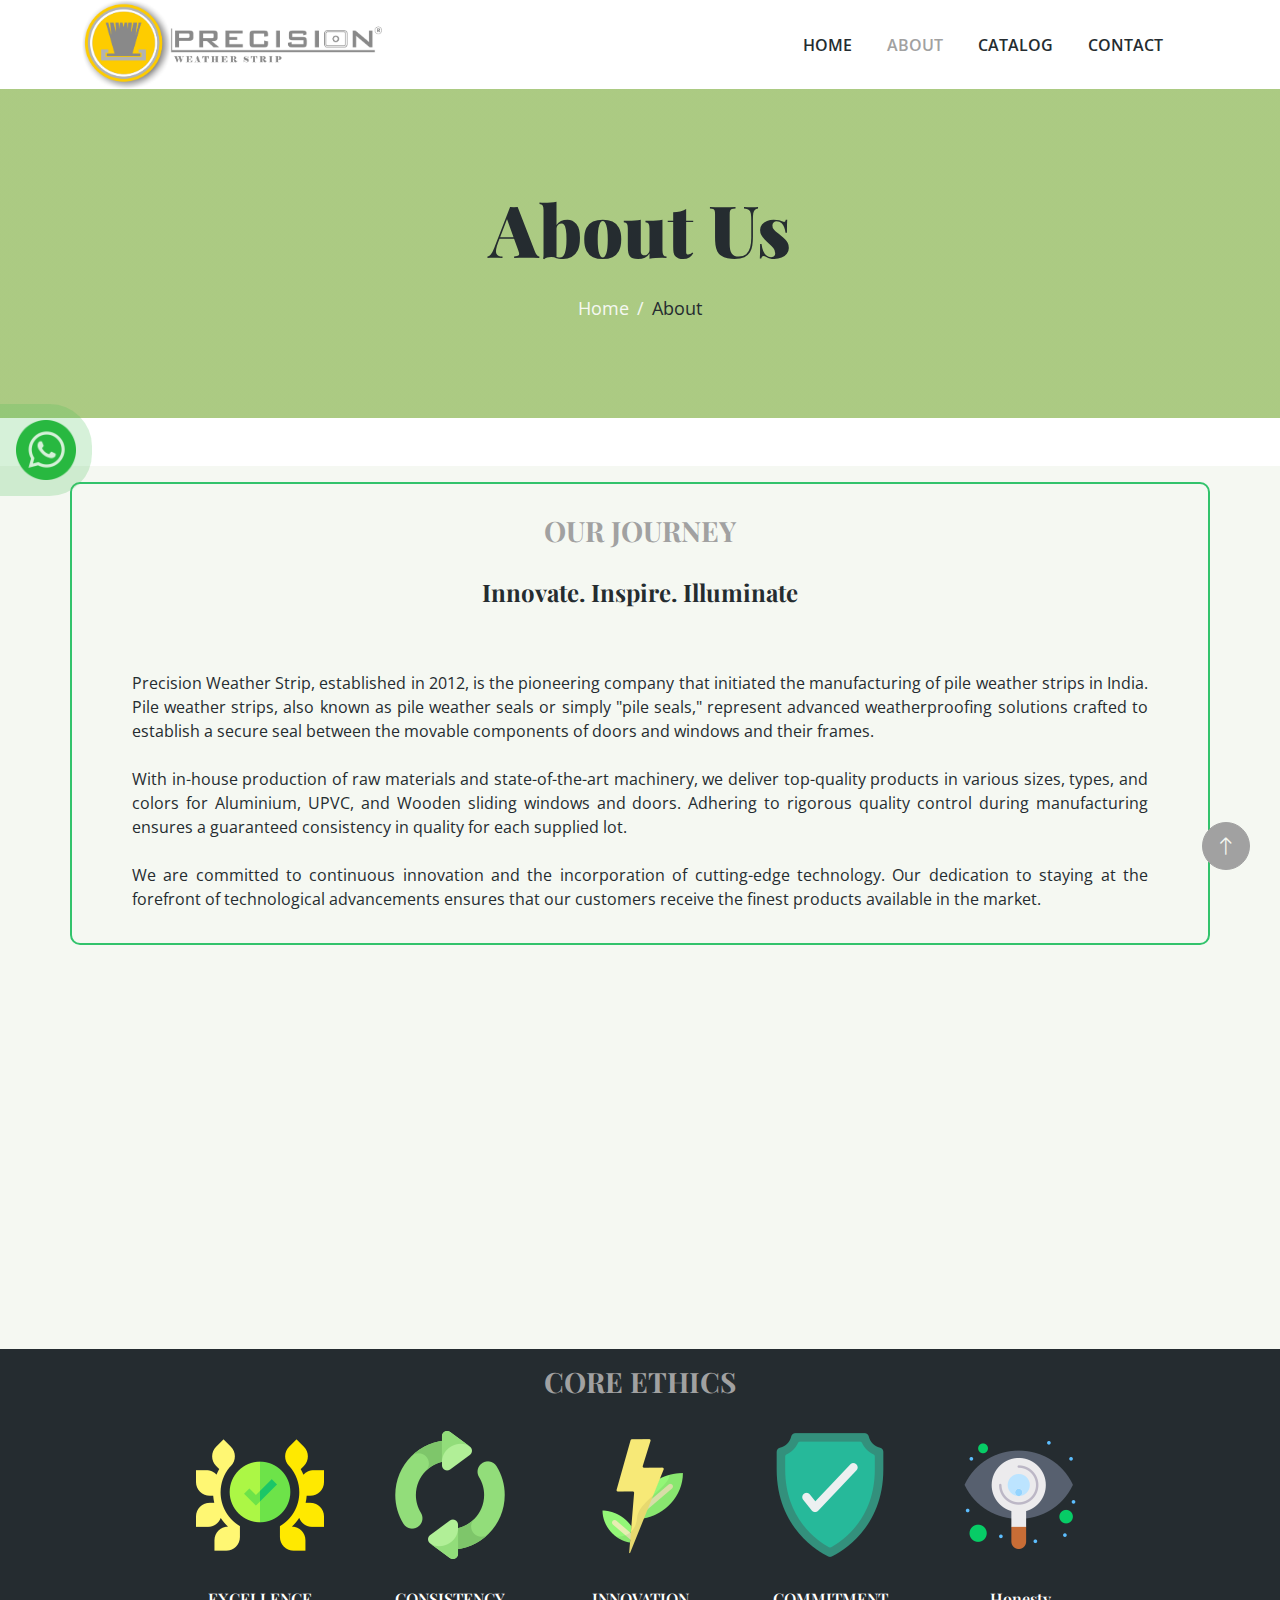
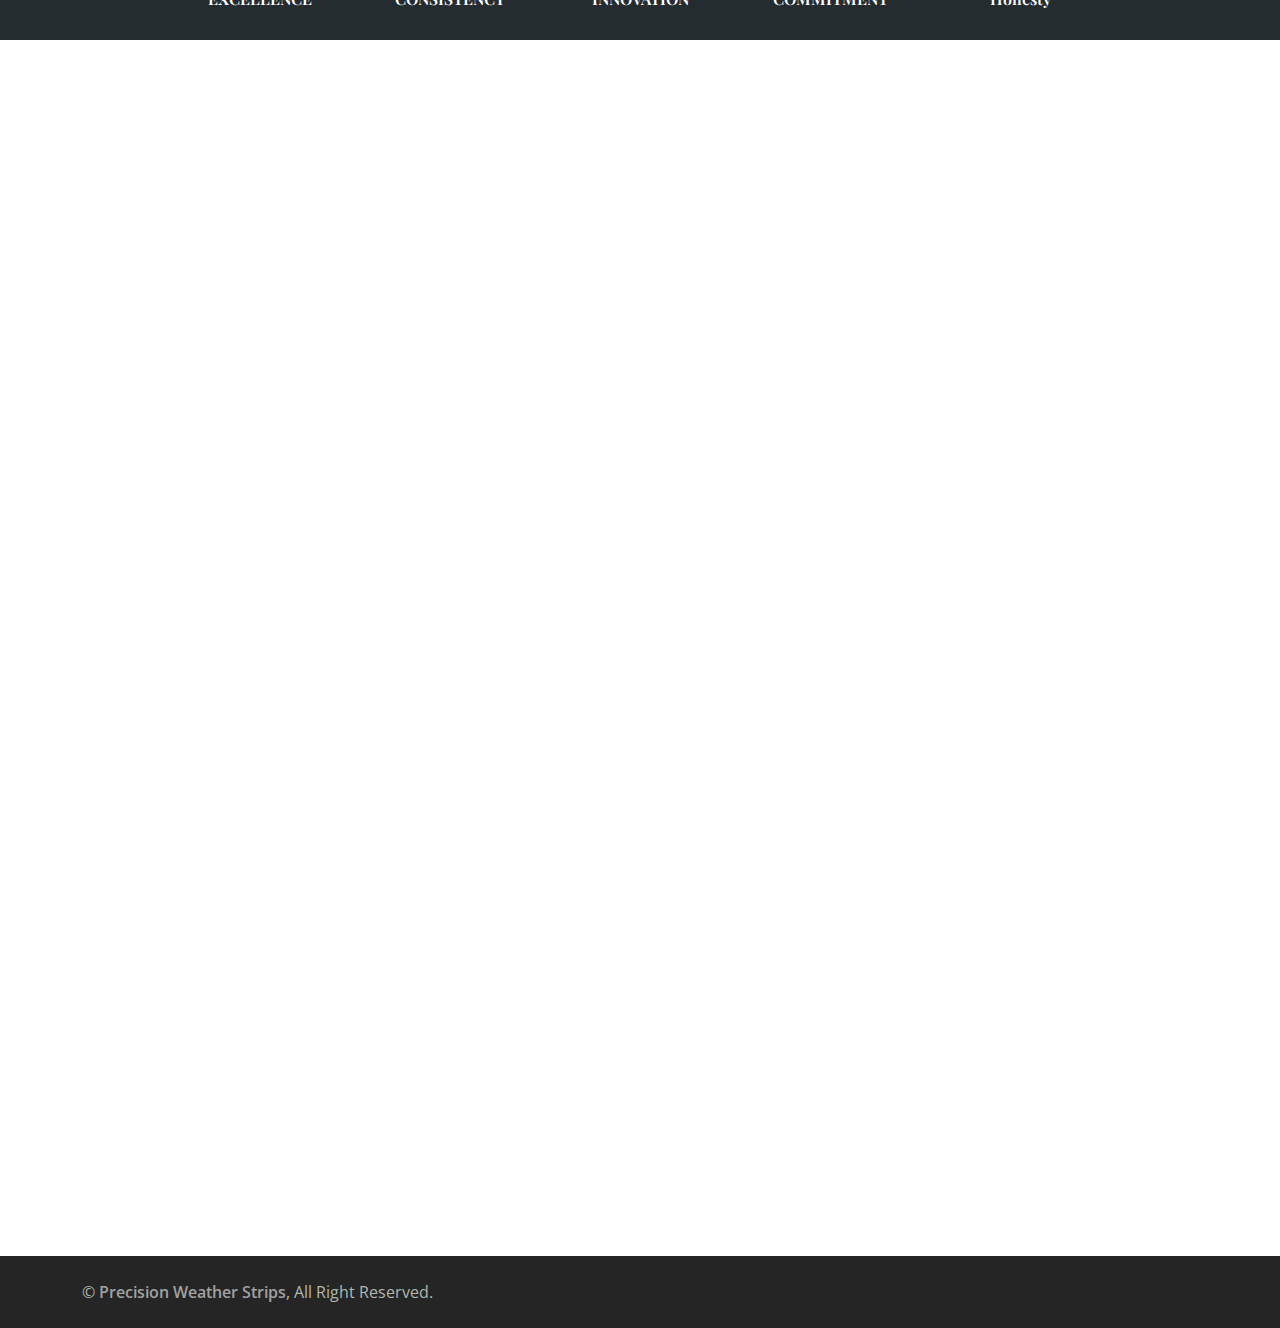
==== commit 986d2109: "ok" ====
--- a/about.html
+++ b/about.html
@@ -260,7 +260,7 @@
                     <div class="border-top mb-4"></div>
                     <div class="row g-3">
                         <div class="col-sm-8">
-                            <h5>Daily use of a cup of tea is good for your health</h5>
+                            <h5>Daily use of a cup of is good for your health</h5>
                             <p class="mb-0">Empowering Environments, One Seal at a Time: Precision Weather Strip Manufacturing Excellence.</p>
                         </div>
                         <div class="col-sm-4">
@@ -287,11 +287,11 @@
             <div class="row g-5">
                 <div class="col-lg-5 col-md-6">
                     <h4 class="text-primary mb-4">Our Office</h4>
-                    <p class="mb-2"><i class="fa fa-map-marker-alt text-primary me-3"></i>11-13, Laxminarayan Compound, Kabirwadi, Nr. Vishwakarma Glass, Opp. Umiyadham Temple,A.K Road, Surat - 395008, Gujarat, India.</p>
+                    <p class="mb-2"><i class="fa fa-map-marker-alt text-primary me-3"></i>Plot No. 5 To 6, Type - A, Rs No. 51/1, Shreedhar Vardhan Industrial Park, Alura, Kamrej, Surat - 394310. </p>
                     <p class="mb-2"><i class="fa fa-phone-alt text-primary me-3"></i>+91 8000077955</p>
                     <p class="mb-2"><i class="fa fa-phone-alt text-primary me-3"></i>+91 9898377955</p>
                     <p class="mb-2"><i class="fa fa-phone-alt text-primary me-3"></i>+91 9510294013</p>
-                    <p class="mb-2"><i class="fa fa-envelope text-primary me-3"></i>precidion_weatherstrip@yahoo.com</p>
+                    <p class="mb-2"><i class="fa fa-envelope text-primary me-3"></i>precision_weatherstrip@yahoo.com</p>
                     <div class="d-flex pt-3">
                         <a class="btn btn-square btn-primary rounded-circle me-2" href=""><i class="fab fa-twitter"></i></a>
                         <a class="btn btn-square btn-primary rounded-circle me-2" href=""><i class="fab fa-facebook-f"></i></a>
@@ -309,10 +309,8 @@
                 </div>
                 <div class="col-lg-4 col-md-6">
                     <h4 class="text-primary mb-4">Business Hours</h4>
-                    <p class="mb-1">Monday - Friday</p>
-                    <h6 class="text-light">09:00 am - 07:00 pm</h6>
-                    <p class="mb-1">Saturday</p>
-                    <h6 class="text-light">09:00 am - 12:00 pm</h6>
+                    <p class="mb-1">Monday - Saturday</p>
+                    <h6 class="text-light">09:00 am - 06:00 pm</h6>
                     <p class="mb-1">Sunday</p>
                     <h6 class="text-light">Closed</h6>
                 </div>
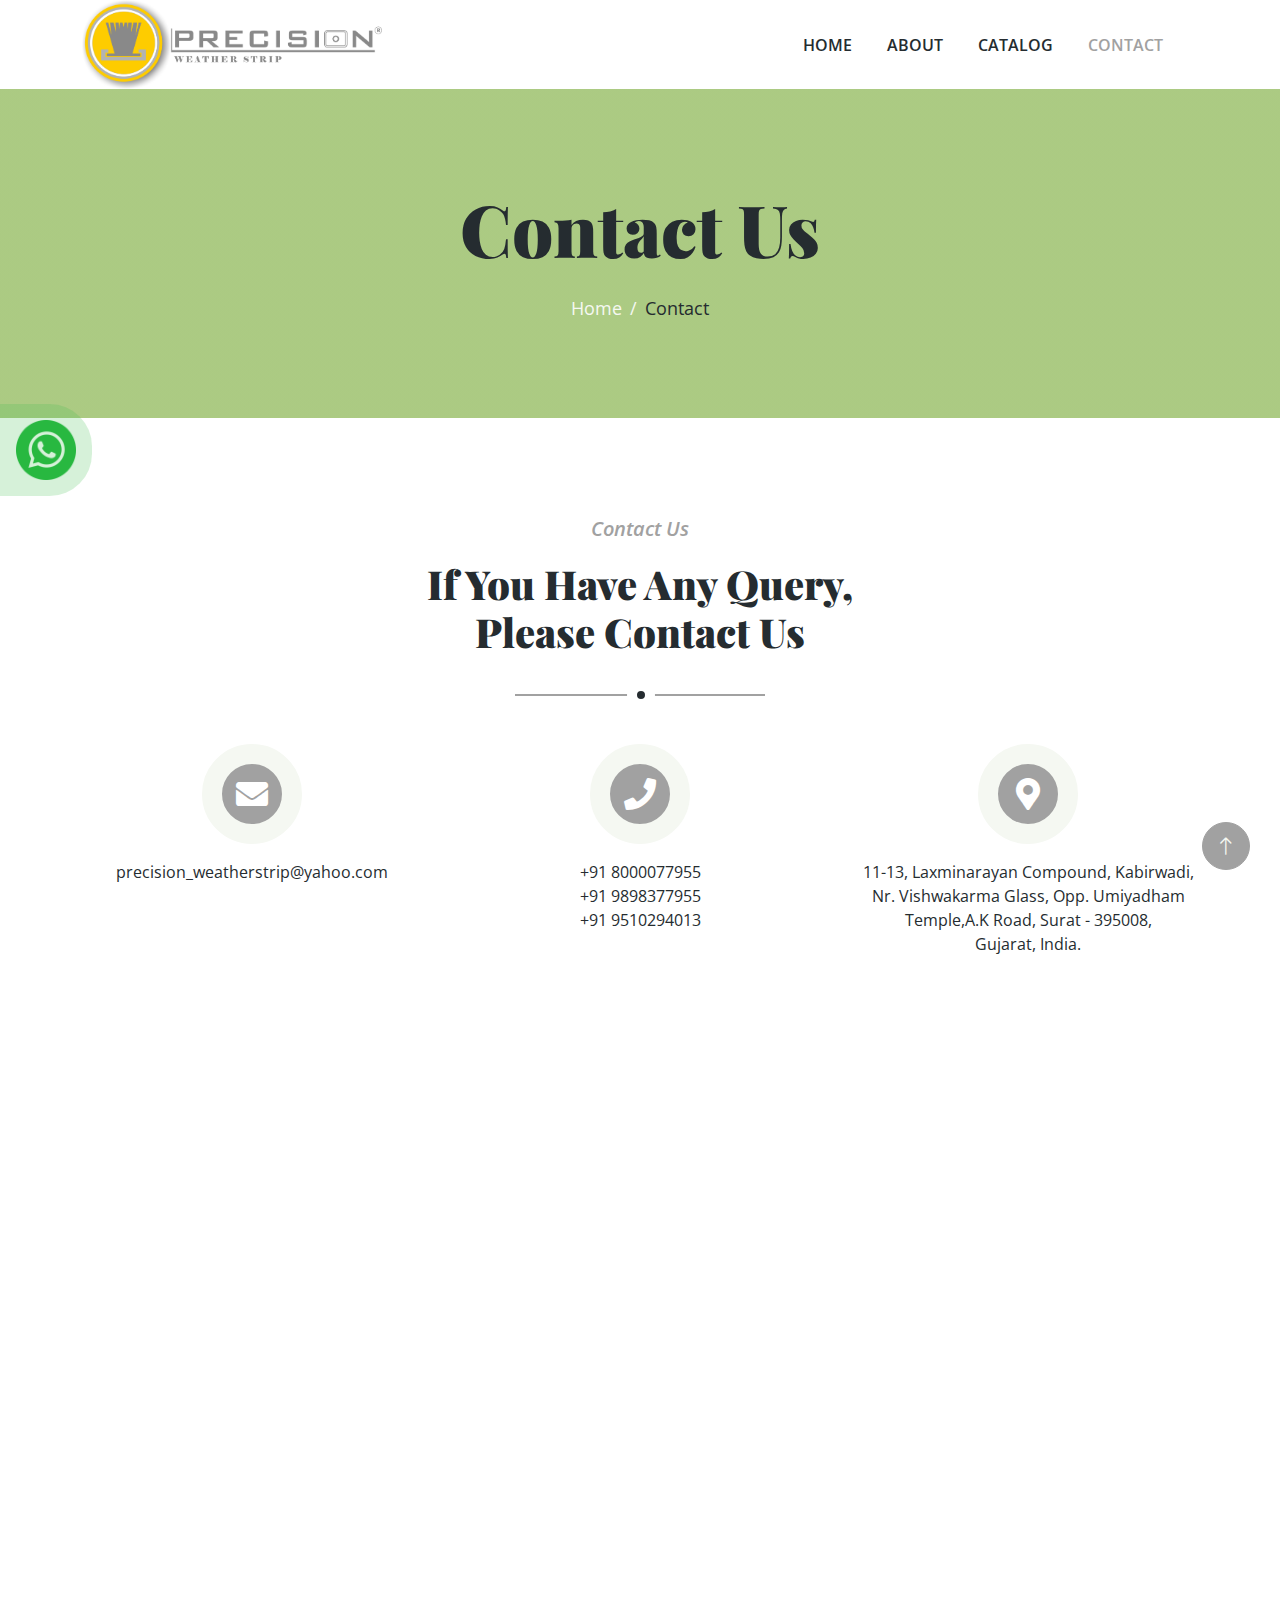
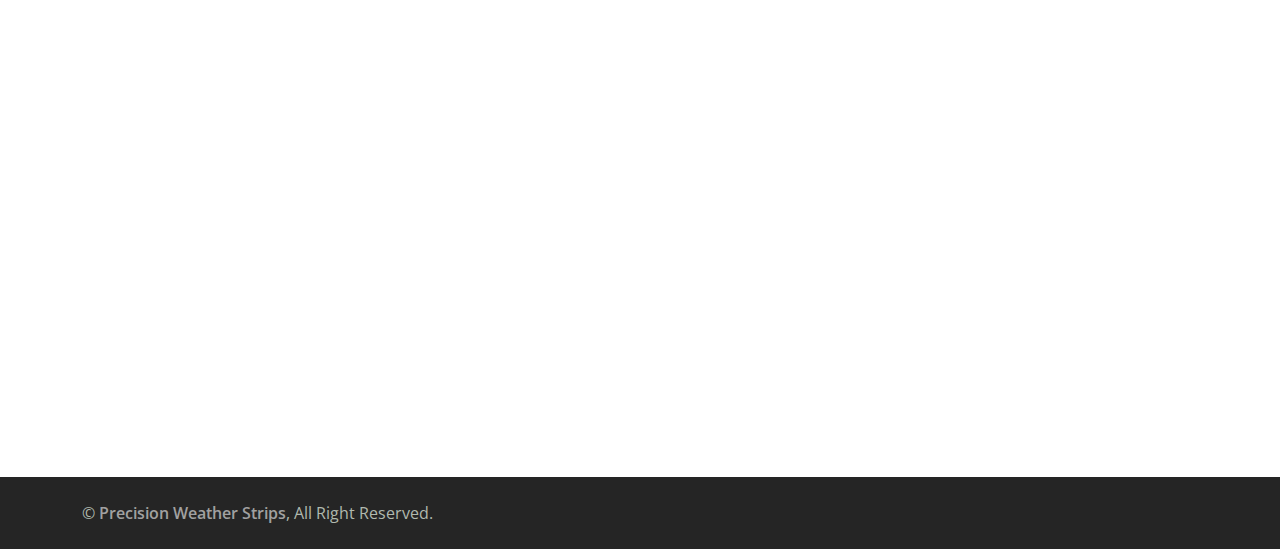
==== commit 26a225e9: "Update about.html" ====
--- a/about.html
+++ b/about.html
@@ -45,7 +45,7 @@
     <div class="container-fluid bg-white sticky-top">
         <div class="container">
             <nav class="navbar navbar-expand-lg bg-white navbar-light py-2 py-lg-0">
-                <!-- <a href="index.html" class="navbar-brand"> -->
+              <!-- <a href="index.html" class="navbar-brand"> -->
                     <img id="logo" class="m-0" src="img/logo.png" alt="Logo">
                 <!-- </a> -->
                 <button type="button" class="navbar-toggler ms-auto me-0" data-bs-toggle="collapse" data-bs-target="#navbarCollapse">
@@ -54,7 +54,7 @@
                 <div class="collapse navbar-collapse" id="navbarCollapse">
                     <div class="navbar-nav ms-auto">
                         <a href="index.html" class="nav-item nav-link">Home</a>
-                        <a href="about.html" class="nav-item nav-link active">About</a>
+                        <a href="about.html" class="nav-item nav-link">About</a>
                         <a href="product.html" class="nav-item nav-link">Catalog</a>
                           <!-- <a href="store.html" class="nav-item nav-link">Store</a>
                         <div class="nav-item dropdown">
@@ -66,7 +66,7 @@
                                 <a href="404.html" class="dropdown-item">404 Page</a>
                             </div>
                         </div> -->
-                        <a href="contact.html" class="nav-item nav-link">Contact</a>
+                        <a href="contact.html" class="nav-item nav-link active">Contact</a>
                     </div>
                     
                 </div>
@@ -79,199 +79,16 @@
     <!-- Page Header Start -->
     <div class="container-fluid page-header py-5 mb-5 wow fadeIn" data-wow-delay="0.1s">
         <div class="container text-center py-5">
-            <h1 class="display-2 text-dark mb-4 animated slideInDown">About Us</h1>
+            <h1 class="display-2 text-dark mb-4 animated slideInDown">Contact Us</h1>
             <nav aria-label="breadcrumb animated slideInDown">
                 <ol class="breadcrumb justify-content-center mb-0">
-                    <li class="breadcrumb-item"><a href="index.html">Home</a></li>
-                    <li class="breadcrumb-item text-dark" aria-current="page">About</li>
+                    <li class="breadcrumb-item"><a href="#">Home</a></li>
+                    <li class="breadcrumb-item text-dark" aria-current="page">Contact</li>
                 </ol>
             </nav>
         </div>
     </div>
     <!-- Page Header End -->
-
-    <section class="solutions px-3 py-3 bg-light">
-        <div class="container" style=" border: 2px solid #32C36C !important; border-radius: 10px; ">
-            <div class="row">                        
-                <div class="col-xl-12">
-                    <!-- <div class="about-img1 mt-4 mb-4">
-                        <img data-src="img/img-1.jpg" class="img-fluid border-radius aos-init aos-animate lazyloaded" alt="About Us" data-aos="fade-up" data-aos-duration="1200" src="img/img-1.jpg">
-                    </div> -->
-                    <div class="text-center mx-auto mb-5 wow fadeInUp" data-wow-delay="0.1s" style="max-width: 600px; visibility: visible; animation-delay: 0.1s; animation-name: fadeInUp;">
-                        <h3 class="text-primary">OUR JOURNEY</h3>
-                        <h4 class="mb-4">Innovate. Inspire. Illuminate</h4>
-                    </div>
-                </div>
-                <div class="col-xl-12">
-                    <div class="content">
-                        <p class="text-dark py-3 px-5 animated slideInLeft" style="text-align: justify !important;">Precision Weather Strip, established in 2012, is the pioneering company that initiated the manufacturing of pile weather strips in India. Pile weather strips, also known as pile weather seals or simply "pile seals," represent advanced weatherproofing solutions crafted to establish a secure seal between the movable components of doors and windows and their frames.
-                        <br><br>With in-house production of raw materials and state-of-the-art machinery, we deliver top-quality products in various sizes, types, and colors for Aluminium, UPVC, and Wooden sliding windows and doors. Adhering to rigorous quality control during manufacturing ensures a guaranteed consistency in quality for each supplied lot.
-                        <br><br>We are committed to continuous innovation and the incorporation of cutting-edge technology. Our dedication to staying at the forefront of technological advancements ensures that our customers receive the finest products available in the market.
-                        </p> 
-                        <!-- <p class="btn btn-primary  py-3 px-5 animated slideInRight">At Giotech Solar, we take great pride in our exceptional line of solar modules, meticulously tested in our state-of-the-art PV Module Test Lab. Renowned for their exceptional performance and remarkable returns, our modules are engineered in India using cutting-edge European technology.</p>
-                        <p class="btn btn-primary  py-3 px-5 animated slideInLeft">As a premier manufacturer of solar EVA films, Giotech Solar possesses the capability to produce a substantial quantity of superior Ethylene Vinyl Acetate (EVA) films. With a manufacturing capacity of up to 1 GW, we ensure the production of pliable and flexible EVA films that cater to the diverse needs of the industry.</p>
-                        <p class="btn btn-primary  py-3 px-5 animated slideInRight">Furthermore, Giotech Solar offers end-to-end Engineering, Procurement, and Construction (EPC) services for solar installation projects. Supported by our dedicated in-house EPC team, equipped with extensive expertise, we ensure the seamless execution of solar energy projects. Our comprehensive range of solutions includes Ground Mounted Solar, Rooftop Solar, and Floating Solar, tailored to meet the unique requirements of our customers.</p>
-                        <p class="btn btn-primary  py-3 px-5 animated slideInLeft">We foster a culture of innovation and embrace novel ideas throughout our organization, recognizing their crucial role in maintaining a consistent growth trajectory. With cutting-edge Manufacturing Execution Systems (MES) and robust Quality Control Systems, we continuously seek ways to enhance our operations and explore emerging technologies to harness the full potential of solar energy.</p>
-                        <p class="btn btn-primary  py-3 px-5 animated slideInRight">As Giotech Solar leads the charge in the solar industry, we remain steadfast in our commitment to delivering exceptional products, nurturing an innovative spirit, and contributing to a sustainable future. Firmly believing in the transformative power of solar energy, we leverage our expertise and unwavering dedication to drive the global transition towards clean and renewable energy sources.</p> -->
-                    </div>
-                </div>
-            </div>
-        </div>
-    </section>
-
-    <div class="container-xxl  pt-2 pb-3 bg-light">
-        <div class="container">
-            <div class="row g-4">
-                <div class="col-md-6 col-lg-6 wow fadeInUp" data-wow-delay="0.1s" style="visibility: visible; animation-delay: 0.1s; animation-name: fadeInUp;">
-                    <div class="text-center mx-auto mb-5 wow fadeInUp" data-wow-delay="0.1s" style="max-width: 600px; visibility: visible; animation-delay: 0.1s; animation-name: fadeInUp;">
-                        <h3 class="text-primary">OUR MISSION</h3>
-                        <h4 class="mb-4">Innovation Reliability Expertise</h4>
-                    </div>
-                    <p class="btn btn-primary  py-3 px-5 animated slideInLeft">Our mission is to provide architects, builders, and homeowners with cutting-edge solutions that address the challenges of weatherproofing, establishing ourselves as a reliable and innovative partner in the construction industry. We are dedicated to surpassing expectations with unparalleled expertise and exceptional service.</p>
-                </div>
-                <div class="col-md-6 col-lg-6 wow fadeInUp" data-wow-delay="0.3s" style="visibility: visible; animation-delay: 0.3s; animation-name: fadeInUp;">
-                    <div class="text-center mx-auto mb-5 wow fadeInUp" data-wow-delay="0.1s" style="max-width: 600px; visibility: visible; animation-delay: 0.1s; animation-name: fadeInUp;">
-                        <h3 class="text-primary">OUR VISION</h3>
-                        <h4 class="mb-4">Efficiency Comfort Sustainability</h4>
-                    </div>
-                <p class="btn btn-primary  py-3 px-5 animated slideInLeft">Our vision is to create a world where buildings are more energy-efficient, comfortable and sustainable. We are commited to making this vision a reality by providing top-quality pile weather strips that excel in sealing gaps, preventing drafts and enhancing the overall perfomance of doors and windows.</p>
-                <!-- <a class="small fw-medium" href="project.html">Read More<i class="fa fa-arrow-right ms-2"></i></a> -->
-                </div>
-            </div>
-        </div>
-    </div>
-
-    <!-- our values Start -->
-    <section class="bg-dark value pt-3 pb-3">
-        <div class="container ">
-            <div class="row">
-                <div class="col-xl-12">
-                    <div class="section-header text-center"><h2 class="text-primary">CORE ETHICS</h2></div>
-                </div>
-            </div>
-            <div class="row justify-content-center mt-2">
-                <div class="col-xl-2 col-sm-6 col-md-4 col-lg-2">
-                    <div class="inner-box">
-                        <aside><img data-src="img/v1.png" alt="Icons" class="img-fluid ls-is-cached lazyloaded" src="img/Value/v1.png"></aside>
-                        <h3 class="text-white">EXCELLENCE</h3>
-                    </div>
-                </div>
-                <div class="col-xl-2 col-sm-6 col-md-4 col-lg-2">
-                    <div class="inner-box">
-                        <aside><img data-src="img/v2.png" alt="Icons" class="img-fluid ls-is-cached lazyloaded" src="img/Value/v2.png"></aside>
-                        <h3 class="text-white">CONSISTENCY</h3>
-                    </div>
-                </div>
-                <div class="col-xl-2 col-sm-6 col-md-4 col-lg-2">
-                    <div class="inner-box">
-                        <aside><img data-src="img/v3.png" alt="Icons" class="img-fluid ls-is-cached lazyloaded" src="img/Value/v3.png"></aside>
-                        <h3 class="text-white">INNOVATION</h3>
-                    </div>
-                </div>
-                <div class="col-xl-2 col-sm-6 col-md-4 col-lg-2">
-                    <div class="inner-box">
-                        <aside><img data-src="img/v4.png" alt="Icons" class="img-fluid ls-is-cached lazyloaded" src="img/Value/v4.png"></aside>
-                        <h3 class="text-white">COMMITMENT</h3>
-                    </div>
-                </div>
-                <div class="col-xl-2 col-sm-6 col-md-4 col-lg-2">
-                    <div class="inner-box">
-                        <aside><img data-src="img/v5.png" alt="Icons" class="img-fluid ls-is-cached lazyloaded" src="img/Value/v5.png"></aside>
-                        <h3 class="text-white">Honesty</h3>
-                    </div>
-                </div>
-            </div>
-        </div>
-    </section>
-    <!-- our values Start -->
-    <!-- About Start -->
-    <!-- <div class="container-xxl py-5">
-        <div class="container">
-            <div class="row g-5">
-                <div class="col-lg-6">
-                    <div class="row g-3">
-                        <div class="col-6 text-end">
-                            <img class="img-fluid bg-white w-100 mb-3 wow fadeIn" data-wow-delay="0.1s" src="img/about-1.jpg" alt="">
-                            <img class="img-fluid bg-white w-50 wow fadeIn" data-wow-delay="0.2s" src="img/about-3.jpg" alt="">
-                        </div>
-                        <div class="col-6">
-                            <img class="img-fluid bg-white w-50 mb-3 wow fadeIn" data-wow-delay="0.3s" src="img/about-4.jpg" alt="">
-                            <img class="img-fluid bg-white w-100 wow fadeIn" data-wow-delay="0.4s" src="img/about-2.jpg" alt="">
-                        </div>
-                    </div>
-                </div>
-                <div class="col-lg-6 wow fadeIn" data-wow-delay="0.5s">
-                    <div class="section-title">
-                        <p class="fs-5 fw-medium fst-italic text-primary">About Us</p>
-                        <h1 class="display-6">The success history of Precision Weather Strip in 25 years</h1>
-                    </div>
-                    <div class="row g-3 mb-4">
-                        <div class="col-sm-4">
-                            <img class="img-fluid bg-white w-100" src="img/about-5.jpg" alt="">
-                        </div>
-                        <div class="col-sm-8">
-                            <h5>Our tea is one of the most popular drinks in the world</h5>
-                            <p class="mb-0">Sealing the Elements with Precision: A Decade of Unrivaled Weather Strip Quality.</p>
-                        </div>
-                    </div>
-                    <div class="border-top mb-4"></div>
-                    <div class="row g-3">
-                        <div class="col-sm-8">
-                            <h5>Daily use of a cup of tea is good for your health</h5>
-                            <p class="mb-0">Sealing the Elements with Precision: A Decade of Unrivaled Weather Strip Quality.</p>
-                        </div>
-                        <div class="col-sm-4">
-                            <img class="img-fluid bg-white w-100" src="img/about-6.jpg" alt="">
-                        </div>
-                    </div>
-                </div>
-            </div>
-        </div>
-    </div> -->
-    <div class="container-xxl py-5">
-        <div class="container">
-            <div class="row g-5">
-                <div class="col-lg-6">
-                    <div class="row g-3">
-                        <div class="col-6 text-end">
-                            <img class="img-fluid bg-white w-100 mb-3 wow fadeIn" data-wow-delay="0.1s" src="img/Product/p4.png"" alt="">
-                            <img class="img-fluid bg-white w-50 wow fadeIn" data-wow-delay="0.2s" src="img/Product/p9.png" alt="">
-                        </div>
-                        <div class="col-6">
-                            <img class="img-fluid bg-white w-50 mb-3 wow fadeIn" data-wow-delay="0.3s" src="img/Product/p6.png" alt="">
-                            <img class="img-fluid bg-white w-100 wow fadeIn" data-wow-delay="0.4s" src="img/Product/p3.png" alt="">
-                        </div>
-                    </div>
-                </div>
-                <div class="col-lg-6 wow fadeIn" data-wow-delay="0.5s">
-                    <div class="section-title">
-                        <p class="fs-5 fw-medium fst-italic text-primary">About Us</p>
-                        <h1 class="display-6">The success history of Precision Weather Strip in 10 years</h1>
-                    </div>
-                    <div class="row g-3 mb-4">
-                        <div class="col-sm-4">
-                            <img class="img-fluid bg-white w-100" src="img/Product/p2.png" alt="">
-                        </div>
-                        <div class="col-sm-8">
-                            <h5>A Decade of Excellence in Weatherproofing Solutions</h5>
-                            <p class="mb-0">Sealing the Elements with Precision: A Decade of Unrivaled Weather Strip Quality.</p>
-                        </div>
-                    </div>
-                    <div class="border-top mb-4"></div>
-                    <div class="row g-3">
-                        <div class="col-sm-8">
-                            <h5>Daily use of a cup of is good for your health</h5>
-                            <p class="mb-0">Empowering Environments, One Seal at a Time: Precision Weather Strip Manufacturing Excellence.</p>
-                        </div>
-                        <div class="col-sm-4">
-                            <img class="img-fluid bg-white w-100" src="img/Product/p3.png" alt="">
-                        </div>
-                    </div>
-                </div>
-            </div>
-        </div>
-    </div>
-    <!-- About End -->
 
     <!-- whatsappicon start -->
     <div class="icon-bar">
@@ -280,6 +97,87 @@
         </a>
     </div>
     <!-- whatsappicon End -->
+    <!-- Contact Start -->
+    <div class="container-xxl contact py-5">
+        <div class="container">
+            <div class="section-title text-center mx-auto wow fadeInUp" data-wow-delay="0.1s" style="max-width: 500px;">
+                <p class="fs-5 fw-medium fst-italic text-primary">Contact Us</p>
+                <h1 class="display-6">If You Have Any Query, Please Contact Us</h1>
+            </div>
+            <div class="row g-5 mb-5">
+                <div class="col-md-4 text-center wow fadeInUp" data-wow-delay="0.3s">
+                    <div class="btn-square mx-auto mb-3">
+                        <i class="fa fa-envelope fa-2x text-white"></i>
+                    </div>
+                    <p class="mb-2">precision_weatherstrip@yahoo.com</p>
+                    <p class="mb-0"></p>
+                </div>
+                <div class="col-md-4 text-center wow fadeInUp" data-wow-delay="0.4s">
+                    <div class="btn-square mx-auto mb-3">
+                        <i class="fa fa-phone fa-2x text-white"></i>
+                    </div>
+                    <p class="mb-0">+91 8000077955</p>
+                    <p class="mb-0">+91 9898377955</p>
+                    <p class="mb-0">+91 9510294013</p>
+                </div>
+                <div class="col-md-4 text-center wow fadeInUp" data-wow-delay="0.5s">
+                    <div class="btn-square mx-auto mb-3">
+                        <i class="fa fa-map-marker-alt fa-2x text-white"></i>
+                    </div>
+                    <p class="mb-2">11-13, Laxminarayan Compound, Kabirwadi, Nr. Vishwakarma Glass, Opp. Umiyadham Temple,A.K Road, Surat - 395008,</br> Gujarat, India.</p>
+                </div>
+            </div>
+            <div class="row g-5">
+                <div class="col-lg-6 wow fadeInUp" data-wow-delay="0.1s">
+                    <h3 class="mb-4">Contact</h3>
+                    <form>
+                        <div class="row g-3">
+                            <div class="col-md-6">
+                                <div class="form-floating">
+                                    <input type="text" class="form-control" id="name" placeholder="Your Name">
+                                    <label for="name">Your Name</label>
+                                </div>
+                            </div>
+                            <div class="col-md-6">
+                                <div class="form-floating">
+                                    <input type="email" class="form-control" id="email" placeholder="Your Email">
+                                    <label for="email">Your Email</label>
+                                </div>
+                            </div>
+                            <div class="col-12">
+                                <div class="form-floating">
+                                    <input type="text" class="form-control" id="subject" placeholder="Subject">
+                                    <label for="subject">Subject</label>
+                                </div>
+                            </div>
+                            <div class="col-12">
+                                <div class="form-floating">
+                                    <textarea class="form-control" placeholder="Leave a message here" id="message" style="height: 120px"></textarea>
+                                    <label for="message">Message</label>
+                                </div>
+                            </div>
+                            <div class="col-12">
+                                <button class="btn btn-primary rounded-pill py-3 px-5" type="submit">Send Message</button>
+                            </div>
+                        </div>
+                    </form>
+                </div>
+                <div class="col-lg-6 wow fadeInUp" data-wow-delay="0.5s">
+                    <div  class="w-100 rounded">
+                        <iframe src="https://www.google.com/maps/embed?pb=!1m18!1m12!1m3!1d3719.4755258078208!2d72.83838607424481!3d21.212983981427556!2m3!1f0!2f0!3f0!3m2!1i1024!2i768!4f13.1!3m3!1m2!1s0x3be04f5acdf99e15%3A0xfb4f30664430ff8a!2sPrecision%20Weather%20Strip!5e0!3m2!1sen!2sin!4v1700639973112!5m2!1sen!2sin" 
+                        width="600" height="450" style="border:0;" allowfullscreen="" loading="lazy" referrerpolicy="no-referrer-when-downgrade">
+                        </iframe>
+                        <!-- <iframe class="w-100 rounded"
+                        src="https://www.google.com/maps/embed?pb=!1m18!1m12!1m3!1d3001156.4288297426!2d-78.01371936852176!3d42.72876761954724!2m3!1f0!2f0!3f0!3m2!1i1024!2i768!4f13.1!3m3!1m2!1s0x4ccc4bf0f123a5a9%3A0xddcfc6c1de189567!2sNew%20York%2C%20USA!5e0!3m2!1sen!2sbd!4v1603794290143!5m2!1sen!2sbd"
+                        frameborder="0" style="height: 100%; min-height: 300px; border:0;" allowfullscreen="" aria-hidden="false"
+                        tabindex="0"></iframe> -->
+                    </div>
+                </div>
+            </div>
+        </div>
+    </div>
+    <!-- Contact End -->
+
 
     <!-- Footer Start -->
     <div class="container-fluid bg-dark footer mt-5 py-5 wow fadeIn" data-wow-delay="0.1s">
@@ -351,4 +249,4 @@
     <script src="js/main.js"></script>
 </body>
 
-</html>+</html>
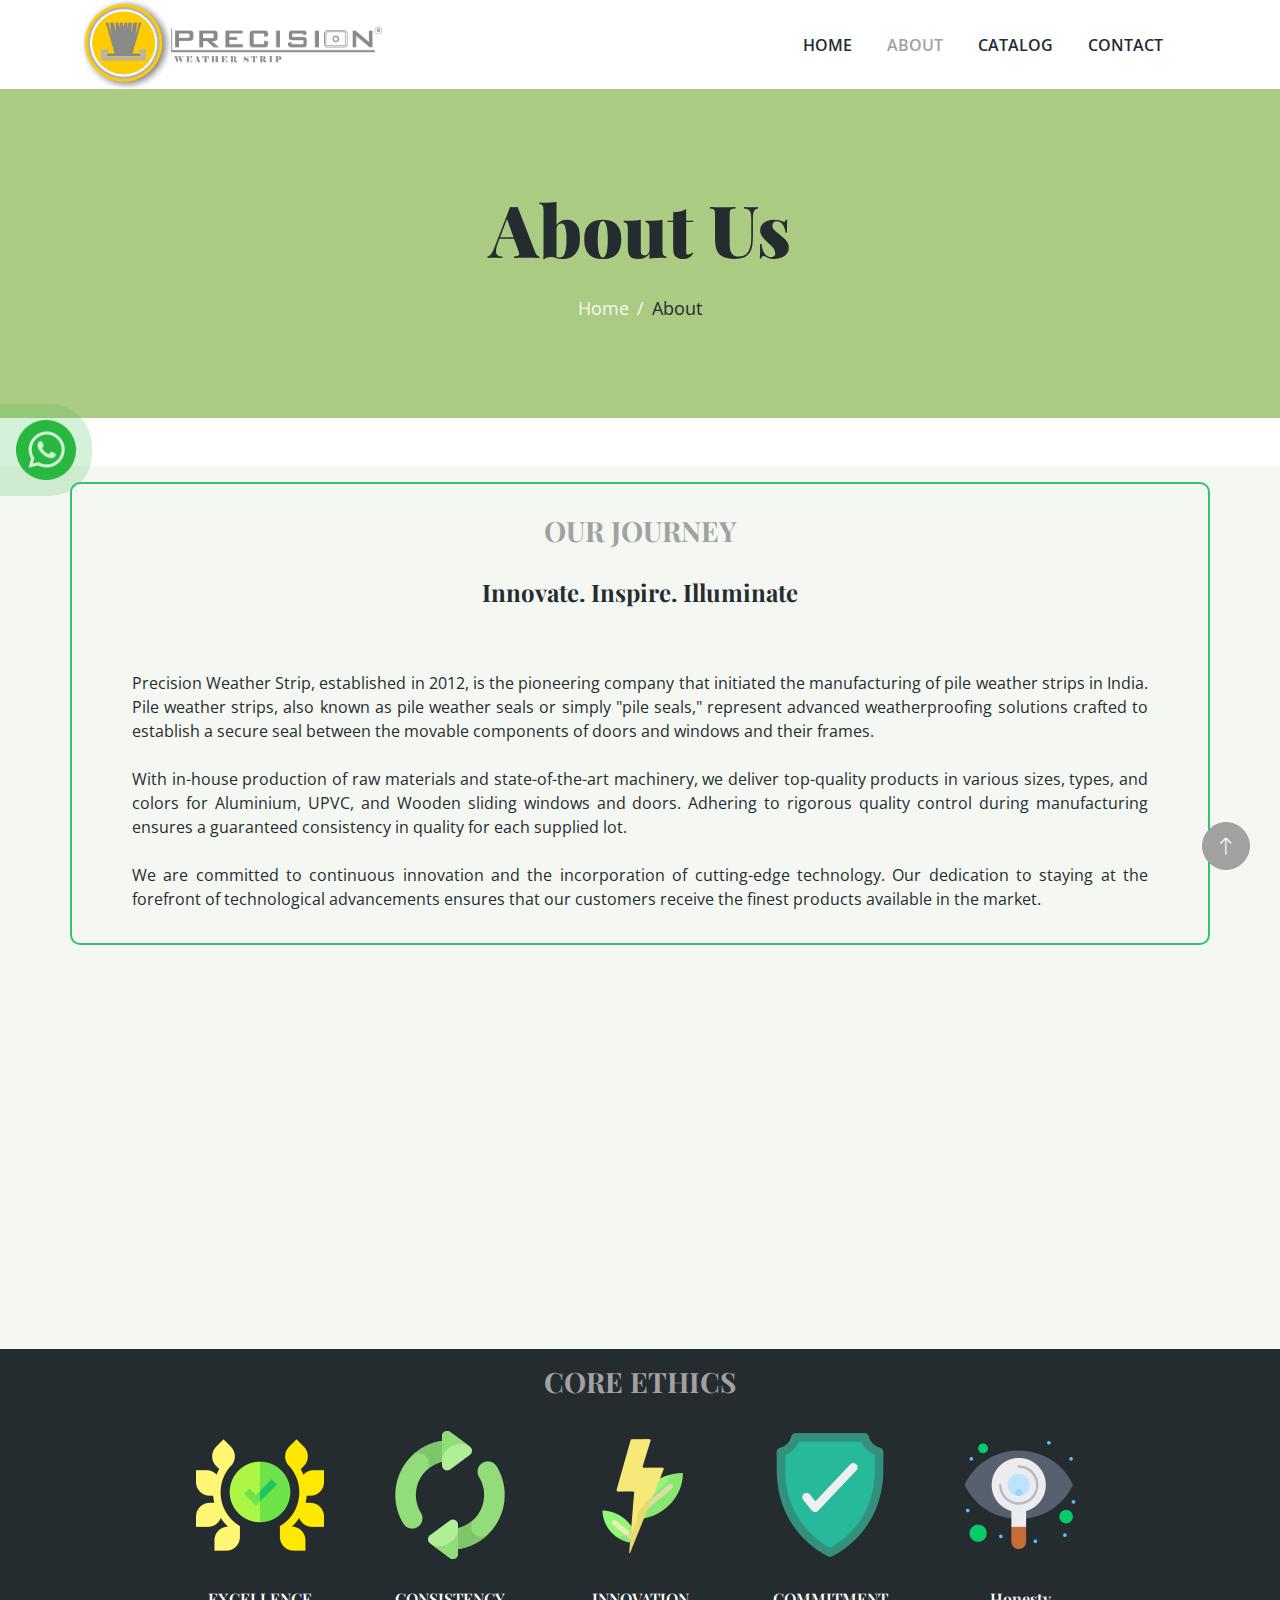
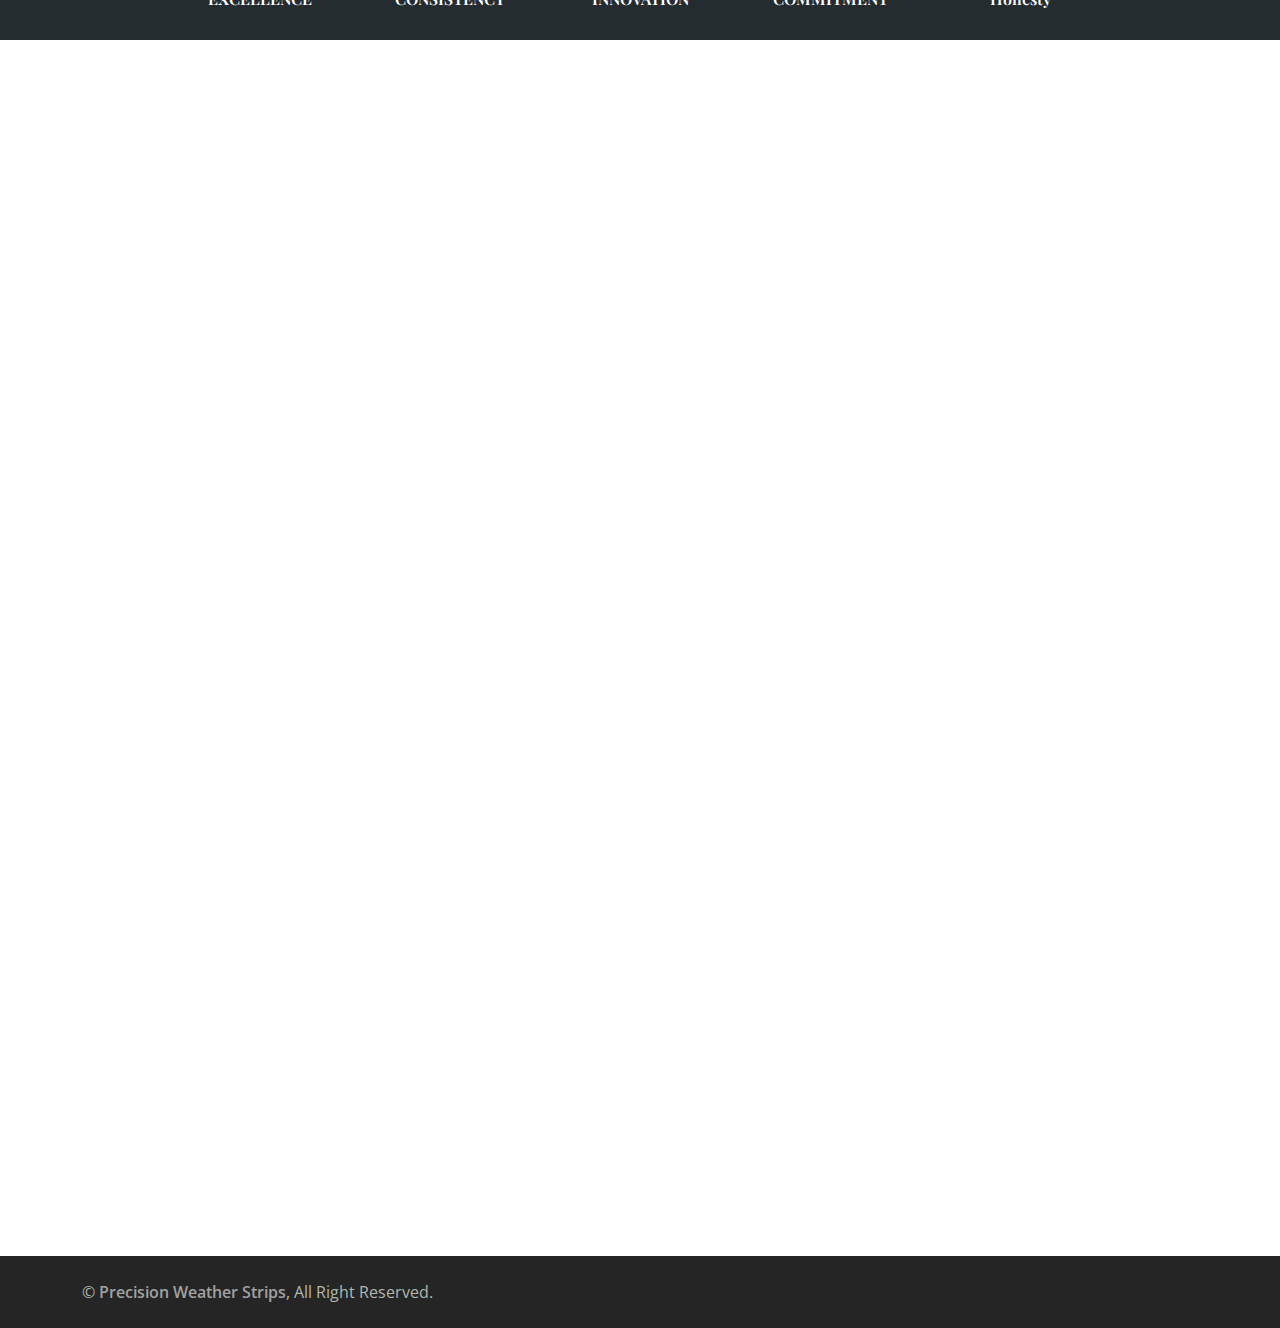
==== commit e6379200: "Update about.html" ====
--- a/about.html
+++ b/about.html
@@ -45,7 +45,7 @@
     <div class="container-fluid bg-white sticky-top">
         <div class="container">
             <nav class="navbar navbar-expand-lg bg-white navbar-light py-2 py-lg-0">
-              <!-- <a href="index.html" class="navbar-brand"> -->
+                <!-- <a href="index.html" class="navbar-brand"> -->
                     <img id="logo" class="m-0" src="img/logo.png" alt="Logo">
                 <!-- </a> -->
                 <button type="button" class="navbar-toggler ms-auto me-0" data-bs-toggle="collapse" data-bs-target="#navbarCollapse">
@@ -54,7 +54,7 @@
                 <div class="collapse navbar-collapse" id="navbarCollapse">
                     <div class="navbar-nav ms-auto">
                         <a href="index.html" class="nav-item nav-link">Home</a>
-                        <a href="about.html" class="nav-item nav-link">About</a>
+                        <a href="about.html" class="nav-item nav-link active">About</a>
                         <a href="product.html" class="nav-item nav-link">Catalog</a>
                           <!-- <a href="store.html" class="nav-item nav-link">Store</a>
                         <div class="nav-item dropdown">
@@ -66,7 +66,7 @@
                                 <a href="404.html" class="dropdown-item">404 Page</a>
                             </div>
                         </div> -->
-                        <a href="contact.html" class="nav-item nav-link active">Contact</a>
+                        <a href="contact.html" class="nav-item nav-link">Contact</a>
                     </div>
                     
                 </div>
@@ -79,16 +79,199 @@
     <!-- Page Header Start -->
     <div class="container-fluid page-header py-5 mb-5 wow fadeIn" data-wow-delay="0.1s">
         <div class="container text-center py-5">
-            <h1 class="display-2 text-dark mb-4 animated slideInDown">Contact Us</h1>
+            <h1 class="display-2 text-dark mb-4 animated slideInDown">About Us</h1>
             <nav aria-label="breadcrumb animated slideInDown">
                 <ol class="breadcrumb justify-content-center mb-0">
-                    <li class="breadcrumb-item"><a href="#">Home</a></li>
-                    <li class="breadcrumb-item text-dark" aria-current="page">Contact</li>
+                    <li class="breadcrumb-item"><a href="index.html">Home</a></li>
+                    <li class="breadcrumb-item text-dark" aria-current="page">About</li>
                 </ol>
             </nav>
         </div>
     </div>
     <!-- Page Header End -->
+
+    <section class="solutions px-3 py-3 bg-light">
+        <div class="container" style=" border: 2px solid #32C36C !important; border-radius: 10px; ">
+            <div class="row">                        
+                <div class="col-xl-12">
+                    <!-- <div class="about-img1 mt-4 mb-4">
+                        <img data-src="img/img-1.jpg" class="img-fluid border-radius aos-init aos-animate lazyloaded" alt="About Us" data-aos="fade-up" data-aos-duration="1200" src="img/img-1.jpg">
+                    </div> -->
+                    <div class="text-center mx-auto mb-5 wow fadeInUp" data-wow-delay="0.1s" style="max-width: 600px; visibility: visible; animation-delay: 0.1s; animation-name: fadeInUp;">
+                        <h3 class="text-primary">OUR JOURNEY</h3>
+                        <h4 class="mb-4">Innovate. Inspire. Illuminate</h4>
+                    </div>
+                </div>
+                <div class="col-xl-12">
+                    <div class="content">
+                        <p class="text-dark py-3 px-5 animated slideInLeft" style="text-align: justify !important;">Precision Weather Strip, established in 2012, is the pioneering company that initiated the manufacturing of pile weather strips in India. Pile weather strips, also known as pile weather seals or simply "pile seals," represent advanced weatherproofing solutions crafted to establish a secure seal between the movable components of doors and windows and their frames.
+                        <br><br>With in-house production of raw materials and state-of-the-art machinery, we deliver top-quality products in various sizes, types, and colors for Aluminium, UPVC, and Wooden sliding windows and doors. Adhering to rigorous quality control during manufacturing ensures a guaranteed consistency in quality for each supplied lot.
+                        <br><br>We are committed to continuous innovation and the incorporation of cutting-edge technology. Our dedication to staying at the forefront of technological advancements ensures that our customers receive the finest products available in the market.
+                        </p> 
+                        <!-- <p class="btn btn-primary  py-3 px-5 animated slideInRight">At Giotech Solar, we take great pride in our exceptional line of solar modules, meticulously tested in our state-of-the-art PV Module Test Lab. Renowned for their exceptional performance and remarkable returns, our modules are engineered in India using cutting-edge European technology.</p>
+                        <p class="btn btn-primary  py-3 px-5 animated slideInLeft">As a premier manufacturer of solar EVA films, Giotech Solar possesses the capability to produce a substantial quantity of superior Ethylene Vinyl Acetate (EVA) films. With a manufacturing capacity of up to 1 GW, we ensure the production of pliable and flexible EVA films that cater to the diverse needs of the industry.</p>
+                        <p class="btn btn-primary  py-3 px-5 animated slideInRight">Furthermore, Giotech Solar offers end-to-end Engineering, Procurement, and Construction (EPC) services for solar installation projects. Supported by our dedicated in-house EPC team, equipped with extensive expertise, we ensure the seamless execution of solar energy projects. Our comprehensive range of solutions includes Ground Mounted Solar, Rooftop Solar, and Floating Solar, tailored to meet the unique requirements of our customers.</p>
+                        <p class="btn btn-primary  py-3 px-5 animated slideInLeft">We foster a culture of innovation and embrace novel ideas throughout our organization, recognizing their crucial role in maintaining a consistent growth trajectory. With cutting-edge Manufacturing Execution Systems (MES) and robust Quality Control Systems, we continuously seek ways to enhance our operations and explore emerging technologies to harness the full potential of solar energy.</p>
+                        <p class="btn btn-primary  py-3 px-5 animated slideInRight">As Giotech Solar leads the charge in the solar industry, we remain steadfast in our commitment to delivering exceptional products, nurturing an innovative spirit, and contributing to a sustainable future. Firmly believing in the transformative power of solar energy, we leverage our expertise and unwavering dedication to drive the global transition towards clean and renewable energy sources.</p> -->
+                    </div>
+                </div>
+            </div>
+        </div>
+    </section>
+
+    <div class="container-xxl  pt-2 pb-3 bg-light">
+        <div class="container">
+            <div class="row g-4">
+                <div class="col-md-6 col-lg-6 wow fadeInUp" data-wow-delay="0.1s" style="visibility: visible; animation-delay: 0.1s; animation-name: fadeInUp;">
+                    <div class="text-center mx-auto mb-5 wow fadeInUp" data-wow-delay="0.1s" style="max-width: 600px; visibility: visible; animation-delay: 0.1s; animation-name: fadeInUp;">
+                        <h3 class="text-primary">OUR MISSION</h3>
+                        <h4 class="mb-4">Innovation Reliability Expertise</h4>
+                    </div>
+                    <p class="btn btn-primary  py-3 px-5 animated slideInLeft">Our mission is to provide architects, builders, and homeowners with cutting-edge solutions that address the challenges of weatherproofing, establishing ourselves as a reliable and innovative partner in the construction industry. We are dedicated to surpassing expectations with unparalleled expertise and exceptional service.</p>
+                </div>
+                <div class="col-md-6 col-lg-6 wow fadeInUp" data-wow-delay="0.3s" style="visibility: visible; animation-delay: 0.3s; animation-name: fadeInUp;">
+                    <div class="text-center mx-auto mb-5 wow fadeInUp" data-wow-delay="0.1s" style="max-width: 600px; visibility: visible; animation-delay: 0.1s; animation-name: fadeInUp;">
+                        <h3 class="text-primary">OUR VISION</h3>
+                        <h4 class="mb-4">Efficiency Comfort Sustainability</h4>
+                    </div>
+                <p class="btn btn-primary  py-3 px-5 animated slideInLeft">Our vision is to create a world where buildings are more energy-efficient, comfortable and sustainable. We are commited to making this vision a reality by providing top-quality pile weather strips that excel in sealing gaps, preventing drafts and enhancing the overall perfomance of doors and windows.</p>
+                <!-- <a class="small fw-medium" href="project.html">Read More<i class="fa fa-arrow-right ms-2"></i></a> -->
+                </div>
+            </div>
+        </div>
+    </div>
+
+    <!-- our values Start -->
+    <section class="bg-dark value pt-3 pb-3">
+        <div class="container ">
+            <div class="row">
+                <div class="col-xl-12">
+                    <div class="section-header text-center"><h2 class="text-primary">CORE ETHICS</h2></div>
+                </div>
+            </div>
+            <div class="row justify-content-center mt-2">
+                <div class="col-xl-2 col-sm-6 col-md-4 col-lg-2">
+                    <div class="inner-box">
+                        <aside><img data-src="img/v1.png" alt="Icons" class="img-fluid ls-is-cached lazyloaded" src="img/Value/v1.png"></aside>
+                        <h3 class="text-white">EXCELLENCE</h3>
+                    </div>
+                </div>
+                <div class="col-xl-2 col-sm-6 col-md-4 col-lg-2">
+                    <div class="inner-box">
+                        <aside><img data-src="img/v2.png" alt="Icons" class="img-fluid ls-is-cached lazyloaded" src="img/Value/v2.png"></aside>
+                        <h3 class="text-white">CONSISTENCY</h3>
+                    </div>
+                </div>
+                <div class="col-xl-2 col-sm-6 col-md-4 col-lg-2">
+                    <div class="inner-box">
+                        <aside><img data-src="img/v3.png" alt="Icons" class="img-fluid ls-is-cached lazyloaded" src="img/Value/v3.png"></aside>
+                        <h3 class="text-white">INNOVATION</h3>
+                    </div>
+                </div>
+                <div class="col-xl-2 col-sm-6 col-md-4 col-lg-2">
+                    <div class="inner-box">
+                        <aside><img data-src="img/v4.png" alt="Icons" class="img-fluid ls-is-cached lazyloaded" src="img/Value/v4.png"></aside>
+                        <h3 class="text-white">COMMITMENT</h3>
+                    </div>
+                </div>
+                <div class="col-xl-2 col-sm-6 col-md-4 col-lg-2">
+                    <div class="inner-box">
+                        <aside><img data-src="img/v5.png" alt="Icons" class="img-fluid ls-is-cached lazyloaded" src="img/Value/v5.png"></aside>
+                        <h3 class="text-white">Honesty</h3>
+                    </div>
+                </div>
+            </div>
+        </div>
+    </section>
+    <!-- our values Start -->
+    <!-- About Start -->
+    <!-- <div class="container-xxl py-5">
+        <div class="container">
+            <div class="row g-5">
+                <div class="col-lg-6">
+                    <div class="row g-3">
+                        <div class="col-6 text-end">
+                            <img class="img-fluid bg-white w-100 mb-3 wow fadeIn" data-wow-delay="0.1s" src="img/about-1.jpg" alt="">
+                            <img class="img-fluid bg-white w-50 wow fadeIn" data-wow-delay="0.2s" src="img/about-3.jpg" alt="">
+                        </div>
+                        <div class="col-6">
+                            <img class="img-fluid bg-white w-50 mb-3 wow fadeIn" data-wow-delay="0.3s" src="img/about-4.jpg" alt="">
+                            <img class="img-fluid bg-white w-100 wow fadeIn" data-wow-delay="0.4s" src="img/about-2.jpg" alt="">
+                        </div>
+                    </div>
+                </div>
+                <div class="col-lg-6 wow fadeIn" data-wow-delay="0.5s">
+                    <div class="section-title">
+                        <p class="fs-5 fw-medium fst-italic text-primary">About Us</p>
+                        <h1 class="display-6">The success history of Precision Weather Strip in 25 years</h1>
+                    </div>
+                    <div class="row g-3 mb-4">
+                        <div class="col-sm-4">
+                            <img class="img-fluid bg-white w-100" src="img/about-5.jpg" alt="">
+                        </div>
+                        <div class="col-sm-8">
+                            <h5>Our tea is one of the most popular drinks in the world</h5>
+                            <p class="mb-0">Sealing the Elements with Precision: A Decade of Unrivaled Weather Strip Quality.</p>
+                        </div>
+                    </div>
+                    <div class="border-top mb-4"></div>
+                    <div class="row g-3">
+                        <div class="col-sm-8">
+                            <h5>Daily use of a cup of tea is good for your health</h5>
+                            <p class="mb-0">Sealing the Elements with Precision: A Decade of Unrivaled Weather Strip Quality.</p>
+                        </div>
+                        <div class="col-sm-4">
+                            <img class="img-fluid bg-white w-100" src="img/about-6.jpg" alt="">
+                        </div>
+                    </div>
+                </div>
+            </div>
+        </div>
+    </div> -->
+    <div class="container-xxl py-5">
+        <div class="container">
+            <div class="row g-5">
+                <div class="col-lg-6">
+                    <div class="row g-3">
+                        <div class="col-6 text-end">
+                            <img class="img-fluid bg-white w-100 mb-3 wow fadeIn" data-wow-delay="0.1s" src="img/Product/p4.png"" alt="">
+                            <img class="img-fluid bg-white w-50 wow fadeIn" data-wow-delay="0.2s" src="img/Product/p9.png" alt="">
+                        </div>
+                        <div class="col-6">
+                            <img class="img-fluid bg-white w-50 mb-3 wow fadeIn" data-wow-delay="0.3s" src="img/Product/p6.png" alt="">
+                            <img class="img-fluid bg-white w-100 wow fadeIn" data-wow-delay="0.4s" src="img/Product/p3.png" alt="">
+                        </div>
+                    </div>
+                </div>
+                <div class="col-lg-6 wow fadeIn" data-wow-delay="0.5s">
+                    <div class="section-title">
+                        <p class="fs-5 fw-medium fst-italic text-primary">About Us</p>
+                        <h1 class="display-6">The success history of Precision Weather Strip in 10 years</h1>
+                    </div>
+                    <div class="row g-3 mb-4">
+                        <div class="col-sm-4">
+                            <img class="img-fluid bg-white w-100" src="img/Product/p2.png" alt="">
+                        </div>
+                        <div class="col-sm-8">
+                            <h5>A Decade of Excellence in Weatherproofing Solutions</h5>
+                            <p class="mb-0">Sealing the Elements with Precision: A Decade of Unrivaled Weather Strip Quality.</p>
+                        </div>
+                    </div>
+                    <div class="border-top mb-4"></div>
+                    <div class="row g-3">
+                        <div class="col-sm-8">
+                            <h5>Daily use of a cup of is good for your health</h5>
+                            <p class="mb-0">Empowering Environments, One Seal at a Time: Precision Weather Strip Manufacturing Excellence.</p>
+                        </div>
+                        <div class="col-sm-4">
+                            <img class="img-fluid bg-white w-100" src="img/Product/p3.png" alt="">
+                        </div>
+                    </div>
+                </div>
+            </div>
+        </div>
+    </div>
+    <!-- About End -->
 
     <!-- whatsappicon start -->
     <div class="icon-bar">
@@ -97,87 +280,6 @@
         </a>
     </div>
     <!-- whatsappicon End -->
-    <!-- Contact Start -->
-    <div class="container-xxl contact py-5">
-        <div class="container">
-            <div class="section-title text-center mx-auto wow fadeInUp" data-wow-delay="0.1s" style="max-width: 500px;">
-                <p class="fs-5 fw-medium fst-italic text-primary">Contact Us</p>
-                <h1 class="display-6">If You Have Any Query, Please Contact Us</h1>
-            </div>
-            <div class="row g-5 mb-5">
-                <div class="col-md-4 text-center wow fadeInUp" data-wow-delay="0.3s">
-                    <div class="btn-square mx-auto mb-3">
-                        <i class="fa fa-envelope fa-2x text-white"></i>
-                    </div>
-                    <p class="mb-2">precision_weatherstrip@yahoo.com</p>
-                    <p class="mb-0"></p>
-                </div>
-                <div class="col-md-4 text-center wow fadeInUp" data-wow-delay="0.4s">
-                    <div class="btn-square mx-auto mb-3">
-                        <i class="fa fa-phone fa-2x text-white"></i>
-                    </div>
-                    <p class="mb-0">+91 8000077955</p>
-                    <p class="mb-0">+91 9898377955</p>
-                    <p class="mb-0">+91 9510294013</p>
-                </div>
-                <div class="col-md-4 text-center wow fadeInUp" data-wow-delay="0.5s">
-                    <div class="btn-square mx-auto mb-3">
-                        <i class="fa fa-map-marker-alt fa-2x text-white"></i>
-                    </div>
-                    <p class="mb-2">11-13, Laxminarayan Compound, Kabirwadi, Nr. Vishwakarma Glass, Opp. Umiyadham Temple,A.K Road, Surat - 395008,</br> Gujarat, India.</p>
-                </div>
-            </div>
-            <div class="row g-5">
-                <div class="col-lg-6 wow fadeInUp" data-wow-delay="0.1s">
-                    <h3 class="mb-4">Contact</h3>
-                    <form>
-                        <div class="row g-3">
-                            <div class="col-md-6">
-                                <div class="form-floating">
-                                    <input type="text" class="form-control" id="name" placeholder="Your Name">
-                                    <label for="name">Your Name</label>
-                                </div>
-                            </div>
-                            <div class="col-md-6">
-                                <div class="form-floating">
-                                    <input type="email" class="form-control" id="email" placeholder="Your Email">
-                                    <label for="email">Your Email</label>
-                                </div>
-                            </div>
-                            <div class="col-12">
-                                <div class="form-floating">
-                                    <input type="text" class="form-control" id="subject" placeholder="Subject">
-                                    <label for="subject">Subject</label>
-                                </div>
-                            </div>
-                            <div class="col-12">
-                                <div class="form-floating">
-                                    <textarea class="form-control" placeholder="Leave a message here" id="message" style="height: 120px"></textarea>
-                                    <label for="message">Message</label>
-                                </div>
-                            </div>
-                            <div class="col-12">
-                                <button class="btn btn-primary rounded-pill py-3 px-5" type="submit">Send Message</button>
-                            </div>
-                        </div>
-                    </form>
-                </div>
-                <div class="col-lg-6 wow fadeInUp" data-wow-delay="0.5s">
-                    <div  class="w-100 rounded">
-                        <iframe src="https://www.google.com/maps/embed?pb=!1m18!1m12!1m3!1d3719.4755258078208!2d72.83838607424481!3d21.212983981427556!2m3!1f0!2f0!3f0!3m2!1i1024!2i768!4f13.1!3m3!1m2!1s0x3be04f5acdf99e15%3A0xfb4f30664430ff8a!2sPrecision%20Weather%20Strip!5e0!3m2!1sen!2sin!4v1700639973112!5m2!1sen!2sin" 
-                        width="600" height="450" style="border:0;" allowfullscreen="" loading="lazy" referrerpolicy="no-referrer-when-downgrade">
-                        </iframe>
-                        <!-- <iframe class="w-100 rounded"
-                        src="https://www.google.com/maps/embed?pb=!1m18!1m12!1m3!1d3001156.4288297426!2d-78.01371936852176!3d42.72876761954724!2m3!1f0!2f0!3f0!3m2!1i1024!2i768!4f13.1!3m3!1m2!1s0x4ccc4bf0f123a5a9%3A0xddcfc6c1de189567!2sNew%20York%2C%20USA!5e0!3m2!1sen!2sbd!4v1603794290143!5m2!1sen!2sbd"
-                        frameborder="0" style="height: 100%; min-height: 300px; border:0;" allowfullscreen="" aria-hidden="false"
-                        tabindex="0"></iframe> -->
-                    </div>
-                </div>
-            </div>
-        </div>
-    </div>
-    <!-- Contact End -->
-
 
     <!-- Footer Start -->
     <div class="container-fluid bg-dark footer mt-5 py-5 wow fadeIn" data-wow-delay="0.1s">
